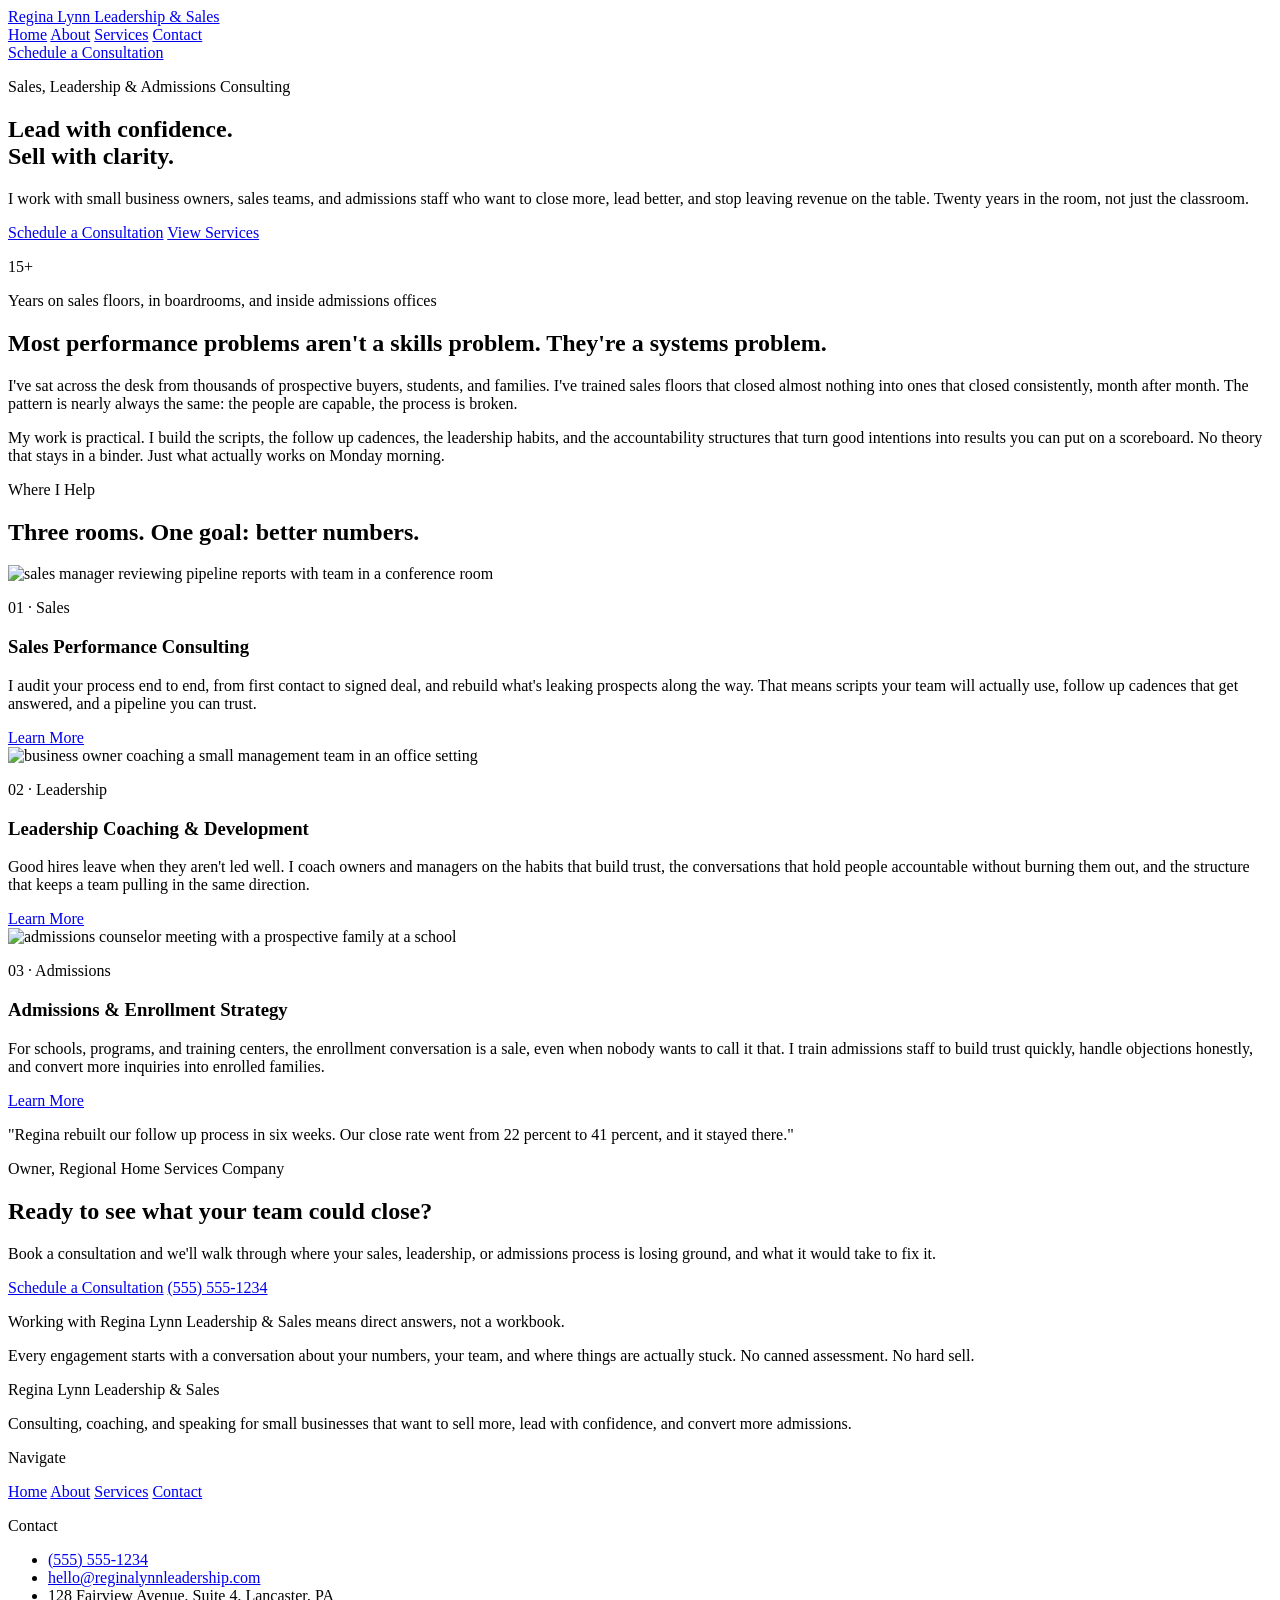
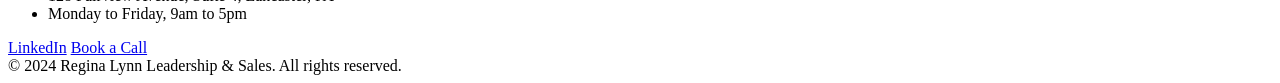
==== index.html @ 482e423d "Initial site generated by Tibly" ====
<!DOCTYPE html>
<html lang="en">
<head>
<meta charset="utf-8">
<meta name="viewport" content="width=device-width, initial-scale=1">
<title>Regina Lynn Leadership & Sales Consulting | Sales, Leadership & Admissions Coaching</title>
<meta name="description" content="Regina Lynn Leadership & Sales Consulting helps small businesses sell more, lead better, and convert more admissions through hands-on consulting, coaching, and speaking.">
<link rel="canonical" href="https://regina-lynn-consulting-6e9e.sites.tibly.ai/">
<meta property="og:type" content="website">
<meta property="og:url" content="https://regina-lynn-consulting-6e9e.sites.tibly.ai/">
<meta property="og:site_name" content="Regina Lynn Leadership &amp; Sales">
<meta property="og:title" content="Regina Lynn Leadership & Sales Consulting | Sales, Leadership & Admissions Coaching">
<meta property="og:description" content="Regina Lynn Leadership & Sales Consulting helps small businesses sell more, lead better, and convert more admissions through hands-on consulting, coaching, and speaking.">
<meta name="twitter:card" content="summary_large_image">
<link rel="icon" href="/favicon.svg" type="image/svg+xml">
<link rel="preconnect" href="https://fonts.googleapis.com">
<link rel="preconnect" href="https://fonts.gstatic.com" crossorigin>
<link href="https://fonts.googleapis.com/css2?family=Playfair+Display:ital,wght@0,400;0,600;0,700;0,900;1,400&family=Source+Sans+3:wght@400;500;600;700&display=swap" rel="stylesheet">
<link rel="stylesheet" href="/styles.css">
</head>
<body>
<!-- block:header -->
<header class="bg-white">
  <div class="mx-auto max-w-6xl px-6 py-6 flex flex-col sm:flex-row sm:items-center sm:justify-between gap-5">
    <a href="/" class="font-display text-2xl text-ink leading-none">
      <span data-tibly-field="business-name">Regina Lynn Leadership &amp; Sales</span>
    </a>
    <nav class="flex flex-wrap gap-x-6 gap-y-2 font-body text-sm uppercase tracking-wider text-ink">
      <a href="/" class="border-b border-transparent hover:border-accent-500 hover:text-brand-600 transition-colors duration-200 pb-1">Home</a>
      <a href="/about" class="border-b border-transparent hover:border-accent-500 hover:text-brand-600 transition-colors duration-200 pb-1">About</a>
      <a href="/services" class="border-b border-transparent hover:border-accent-500 hover:text-brand-600 transition-colors duration-200 pb-1">Services</a>
      <a href="/contact" class="border-b border-transparent hover:border-accent-500 hover:text-brand-600 transition-colors duration-200 pb-1">Contact</a>
    </nav>
    <a href="/contact" class="btn">Schedule a Consultation</a>
  </div>
</header>
<!-- /block:header -->
<!-- block:statement-hero -->
<section class="bg-brand-600 text-white" data-block="statement-hero">
  <div class="mx-auto max-w-6xl px-6 py-28 md:py-36">
    <p class="font-body text-sm uppercase tracking-[0.2em] text-accent-400 mb-6">Sales, Leadership & Admissions Consulting</p>
    <h1 class="font-display text-6xl sm:text-7xl md:text-8xl leading-[0.95] tracking-tight max-w-4xl">
      Lead with confidence.<br class="hidden sm:block"> Sell with clarity.
    </h1>
    <p class="font-body text-lg md:text-xl text-brand-100 max-w-2xl mt-8 leading-relaxed">
      I work with small business owners, sales teams, and admissions staff who want to close more, lead better, and stop leaving revenue on the table. Twenty years in the room, not just the classroom.
    </p>
    <div class="flex flex-wrap gap-4 mt-10">
      <a href="/contact" class="btn-secondary">Schedule a Consultation</a>
      <a href="/services" class="font-body text-sm uppercase tracking-wider border-b border-white/40 hover:border-accent-400 hover:text-accent-400 transition-colors duration-200 pb-1">View Services</a>
    </div>
  </div>
</section>
<!-- /block:statement-hero -->
<!-- block:longform-intro -->
<section class="bg-white" data-block="longform-intro">
  <div class="mx-auto max-w-6xl px-6 py-24 md:py-32 grid md:grid-cols-[minmax(0,220px)_1fr] gap-10 md:gap-16">
    <div>
      <p class="font-display text-5xl text-brand-600 leading-none">15+</p>
      <p class="font-body text-sm uppercase tracking-widest text-ink/60 mt-3">Years on sales floors, in boardrooms, and inside admissions offices</p>
    </div>
    <div class="max-w-prose">
      <h2 class="font-display text-3xl md:text-4xl text-ink leading-tight mb-6">Most performance problems aren't a skills problem. They're a systems problem.</h2>
      <p class="font-body text-ink/80 leading-relaxed mb-5">I've sat across the desk from thousands of prospective buyers, students, and families. I've trained sales floors that closed almost nothing into ones that closed consistently, month after month. The pattern is nearly always the same: the people are capable, the process is broken.</p>
      <p class="font-body text-ink/80 leading-relaxed">My work is practical. I build the scripts, the follow up cadences, the leadership habits, and the accountability structures that turn good intentions into results you can put on a scoreboard. No theory that stays in a binder. Just what actually works on Monday morning.</p>
    </div>
  </div>
</section>
<!-- /block:longform-intro -->
<!-- block:feature-rows -->
<section class="bg-surface" data-block="feature-rows">
  <div class="mx-auto max-w-6xl px-6 py-24 md:py-32">
    <div class="mb-16 max-w-2xl">
      <p class="font-body text-sm uppercase tracking-widest text-brand-600 mb-3">Where I Help</p>
      <h2 class="font-display text-4xl md:text-5xl text-ink leading-tight">Three rooms. One goal: better numbers.</h2>
    </div>

    <div class="flex flex-col gap-20">
      <div class="flex flex-col md:flex-row items-center gap-10 md:gap-16">
        <img loading="lazy" src="https://images.pexels.com/photos/36733313/pexels-photo-36733313.jpeg?auto=compress&cs=tinysrgb&h=650&w=940" alt="sales manager reviewing pipeline reports with team in a conference room" class="w-full md:w-1/2 aspect-[4/3] object-cover rounded-[var(--radius-sm)]">
        <div class="w-full md:w-1/2">
          <p class="font-body text-sm uppercase tracking-widest text-accent-600 mb-2">01 &middot; Sales</p>
          <h3 class="font-display text-2xl md:text-3xl text-ink mb-4">Sales Performance Consulting</h3>
          <p class="font-body text-ink/80 leading-relaxed mb-5">I audit your process end to end, from first contact to signed deal, and rebuild what's leaking prospects along the way. That means scripts your team will actually use, follow up cadences that get answered, and a pipeline you can trust.</p>
          <a href="/services" class="font-body text-sm uppercase tracking-wider text-brand-600 border-b border-transparent hover:border-brand-600 pb-1 transition-colors duration-200">Learn More</a>
        </div>
      </div>

      <div class="flex flex-col md:flex-row-reverse items-center gap-10 md:gap-16">
        <img loading="lazy" src="https://images.pexels.com/photos/7792770/pexels-photo-7792770.jpeg?auto=compress&cs=tinysrgb&h=650&w=940" alt="business owner coaching a small management team in an office setting" class="w-full md:w-1/2 aspect-[4/3] object-cover rounded-[var(--radius-sm)]">
        <div class="w-full md:w-1/2">
          <p class="font-body text-sm uppercase tracking-widest text-accent-600 mb-2">02 &middot; Leadership</p>
          <h3 class="font-display text-2xl md:text-3xl text-ink mb-4">Leadership Coaching & Development</h3>
          <p class="font-body text-ink/80 leading-relaxed mb-5">Good hires leave when they aren't led well. I coach owners and managers on the habits that build trust, the conversations that hold people accountable without burning them out, and the structure that keeps a team pulling in the same direction.</p>
          <a href="/services" class="font-body text-sm uppercase tracking-wider text-brand-600 border-b border-transparent hover:border-brand-600 pb-1 transition-colors duration-200">Learn More</a>
        </div>
      </div>

      <div class="flex flex-col md:flex-row items-center gap-10 md:gap-16">
        <img loading="lazy" src="https://images.pexels.com/photos/7447256/pexels-photo-7447256.jpeg?auto=compress&cs=tinysrgb&h=650&w=940" alt="admissions counselor meeting with a prospective family at a school" class="w-full md:w-1/2 aspect-[4/3] object-cover rounded-[var(--radius-sm)]">
        <div class="w-full md:w-1/2">
          <p class="font-body text-sm uppercase tracking-widest text-accent-600 mb-2">03 &middot; Admissions</p>
          <h3 class="font-display text-2xl md:text-3xl text-ink mb-4">Admissions & Enrollment Strategy</h3>
          <p class="font-body text-ink/80 leading-relaxed mb-5">For schools, programs, and training centers, the enrollment conversation is a sale, even when nobody wants to call it that. I train admissions staff to build trust quickly, handle objections honestly, and convert more inquiries into enrolled families.</p>
          <a href="/services" class="font-body text-sm uppercase tracking-wider text-brand-600 border-b border-transparent hover:border-brand-600 pb-1 transition-colors duration-200">Learn More</a>
        </div>
      </div>
    </div>
  </div>
</section>
<!-- /block:feature-rows -->
<!-- block:pull-quote -->
<section class="bg-brand-800 text-white" data-block="pull-quote">
  <div class="mx-auto max-w-4xl px-6 py-24 md:py-32 text-center">
    <p class="font-display text-3xl md:text-5xl leading-snug">
      "Regina rebuilt our follow up process in six weeks. Our close rate went from 22 percent to 41 percent, and it stayed there."
    </p>
    <p class="font-body text-sm uppercase tracking-widest text-accent-400 mt-8">Owner, Regional Home Services Company</p>
  </div>
</section>
<!-- /block:pull-quote -->
<!-- block:editorial-cta -->
<section class="bg-white" data-block="editorial-cta">
  <div class="mx-auto max-w-6xl px-6 py-24 md:py-32 grid md:grid-cols-2 gap-12 items-center">
    <div>
      <h2 class="font-display text-4xl md:text-5xl text-ink leading-tight mb-6">Ready to see what your team could close?</h2>
      <p class="font-body text-ink/80 leading-relaxed max-w-md mb-8">Book a consultation and we'll walk through where your sales, leadership, or admissions process is losing ground, and what it would take to fix it.</p>
      <div class="flex flex-wrap gap-4">
        <a href="/contact" class="btn">Schedule a Consultation</a>
        <a href="tel:+15555551234" data-tibly-field="phone" class="inline-flex items-center justify-center px-6 py-3 border border-brand-600 text-brand-600 font-body text-sm uppercase tracking-wider rounded-[var(--radius-sm)] hover:bg-brand-600 hover:text-white focus:outline-none focus:ring-2 focus:ring-accent-500 transition-colors duration-200">(555) 555-1234</a>
      </div>
    </div>
    <div class="bg-brand-600 text-white p-10 md:p-14 rounded-[var(--radius-sm)]">
      <p class="font-display text-2xl leading-snug mb-4">Working with <span data-tibly-field="business-name">Regina Lynn Leadership & Sales</span> means direct answers, not a workbook.</p>
      <p class="font-body text-brand-100 leading-relaxed">Every engagement starts with a conversation about your numbers, your team, and where things are actually stuck. No canned assessment. No hard sell.</p>
    </div>
  </div>
</section>
<!-- /block:editorial-cta -->
<!-- block:footer -->
<footer class="bg-brand-900 text-white">
  <div class="mx-auto max-w-6xl px-6 py-16 grid gap-12 sm:grid-cols-2 lg:grid-cols-4">
    <div>
      <p class="font-display text-2xl mb-3"><span data-tibly-field="business-name">Regina Lynn Leadership &amp; Sales</span></p>
      <p class="font-body text-sm text-brand-200 leading-relaxed max-w-xs">Consulting, coaching, and speaking for small businesses that want to sell more, lead with confidence, and convert more admissions.</p>
    </div>
    <div>
      <p class="font-display text-lg mb-3 text-accent-400">Navigate</p>
      <nav class="flex flex-col gap-2 font-body text-sm">
        <a href="/" class="hover:text-accent-400 transition-colors duration-200">Home</a>
        <a href="/about" class="hover:text-accent-400 transition-colors duration-200">About</a>
        <a href="/services" class="hover:text-accent-400 transition-colors duration-200">Services</a>
        <a href="/contact" class="hover:text-accent-400 transition-colors duration-200">Contact</a>
      </nav>
    </div>
    <div>
      <p class="font-display text-lg mb-3 text-accent-400">Contact</p>
      <ul class="flex flex-col gap-2 font-body text-sm text-brand-100">
        <li><a href="tel:+15555551234" data-tibly-field="phone" class="hover:text-accent-400 transition-colors duration-200">(555) 555-1234</a></li>
        <li><a href="mailto:hello@reginalynnleadership.com" data-tibly-field="email" class="hover:text-accent-400 transition-colors duration-200">hello@reginalynnleadership.com</a></li>
        <li><span data-tibly-field="address">128 Fairview Avenue, Suite 4, Lancaster, PA</span></li>
        <li><span data-tibly-field="hours">Monday to Friday, 9am to 5pm</span></li>
      </ul>
    </div>
    <div data-tibly-field="links" class="flex flex-col gap-2 font-body text-sm">
      <a href="https://linkedin.com" class="hover:text-accent-400 transition-colors duration-200">LinkedIn</a>
      <a href="/contact" class="hover:text-accent-400 transition-colors duration-200">Book a Call</a>
    </div>
  </div>
  <div class="border-t border-brand-700 py-6 text-center font-body text-xs text-brand-300">
    © 2024 <span data-tibly-field="business-name">Regina Lynn Leadership &amp; Sales</span>. All rights reserved.
  </div>
</footer>
<!-- /block:footer -->
  <script async src="https://api.tibly.ai/widget/v1.js"></script>
</body>
</html>
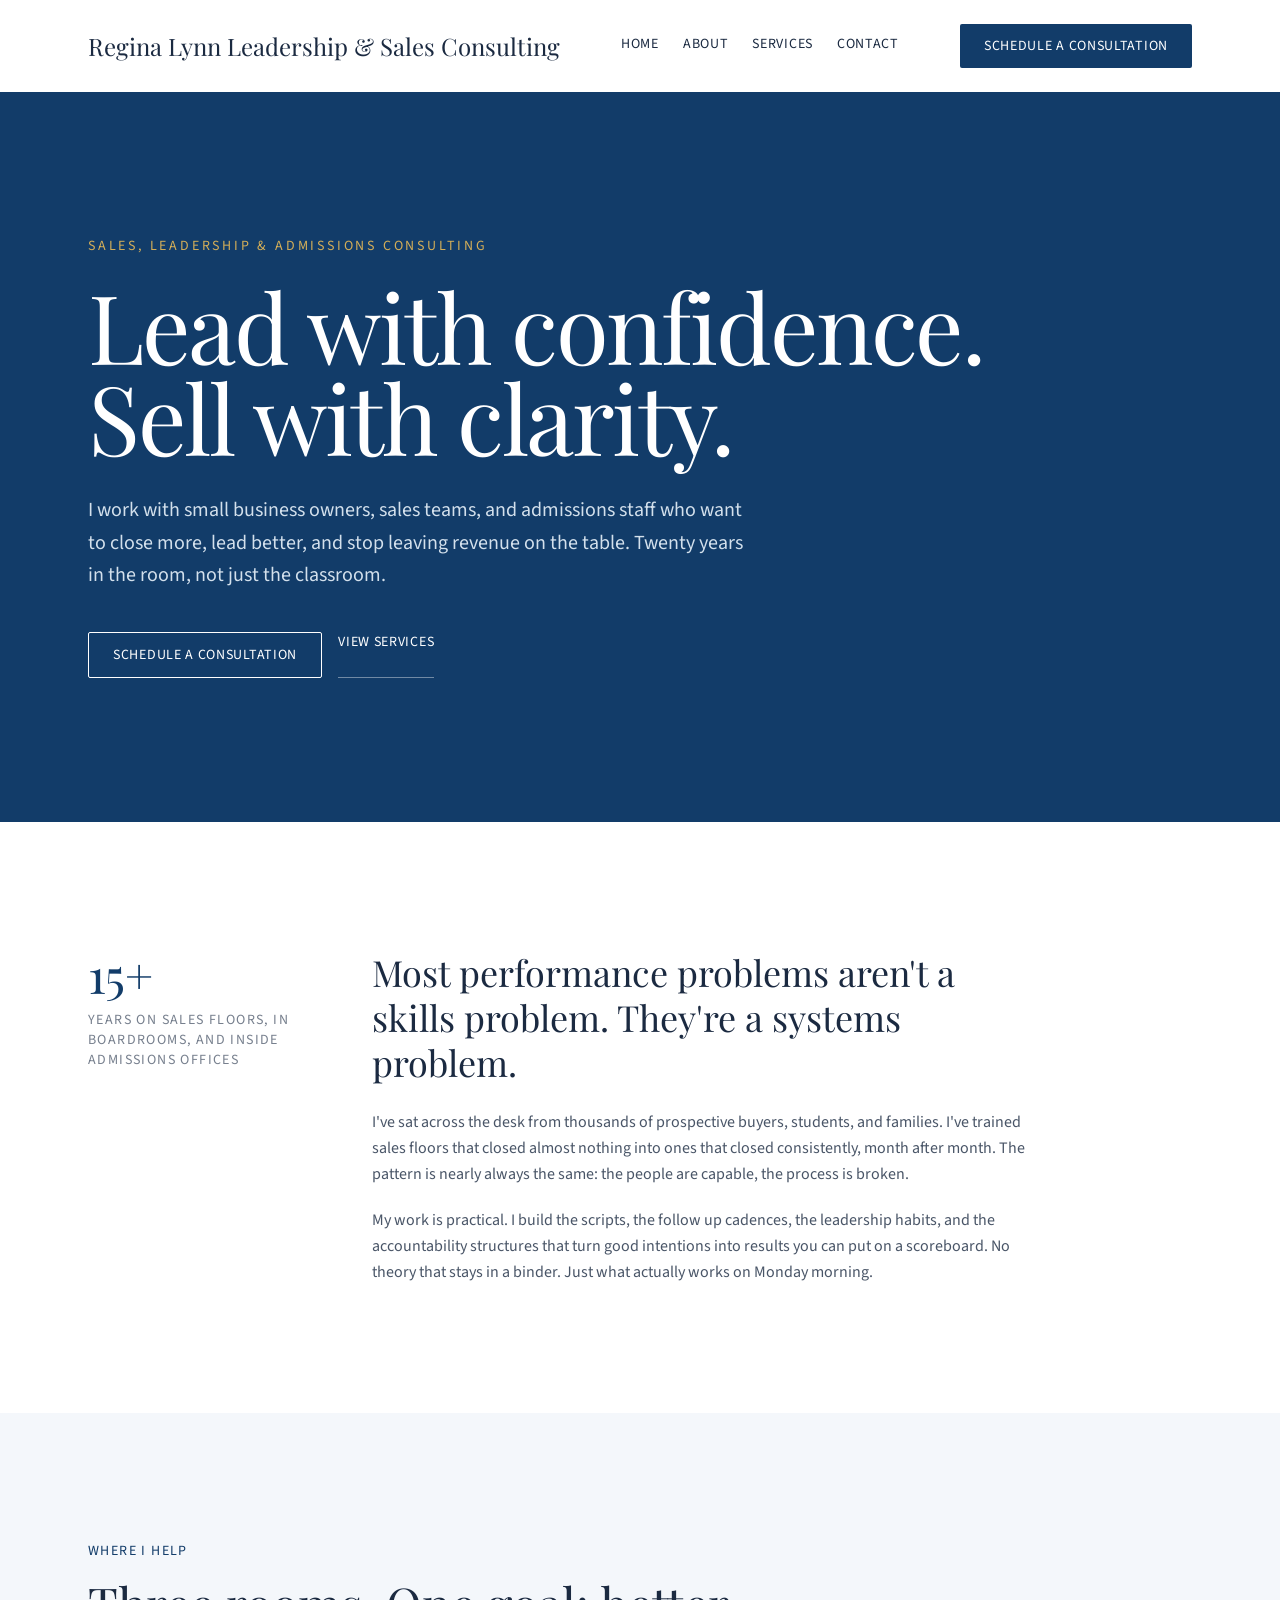
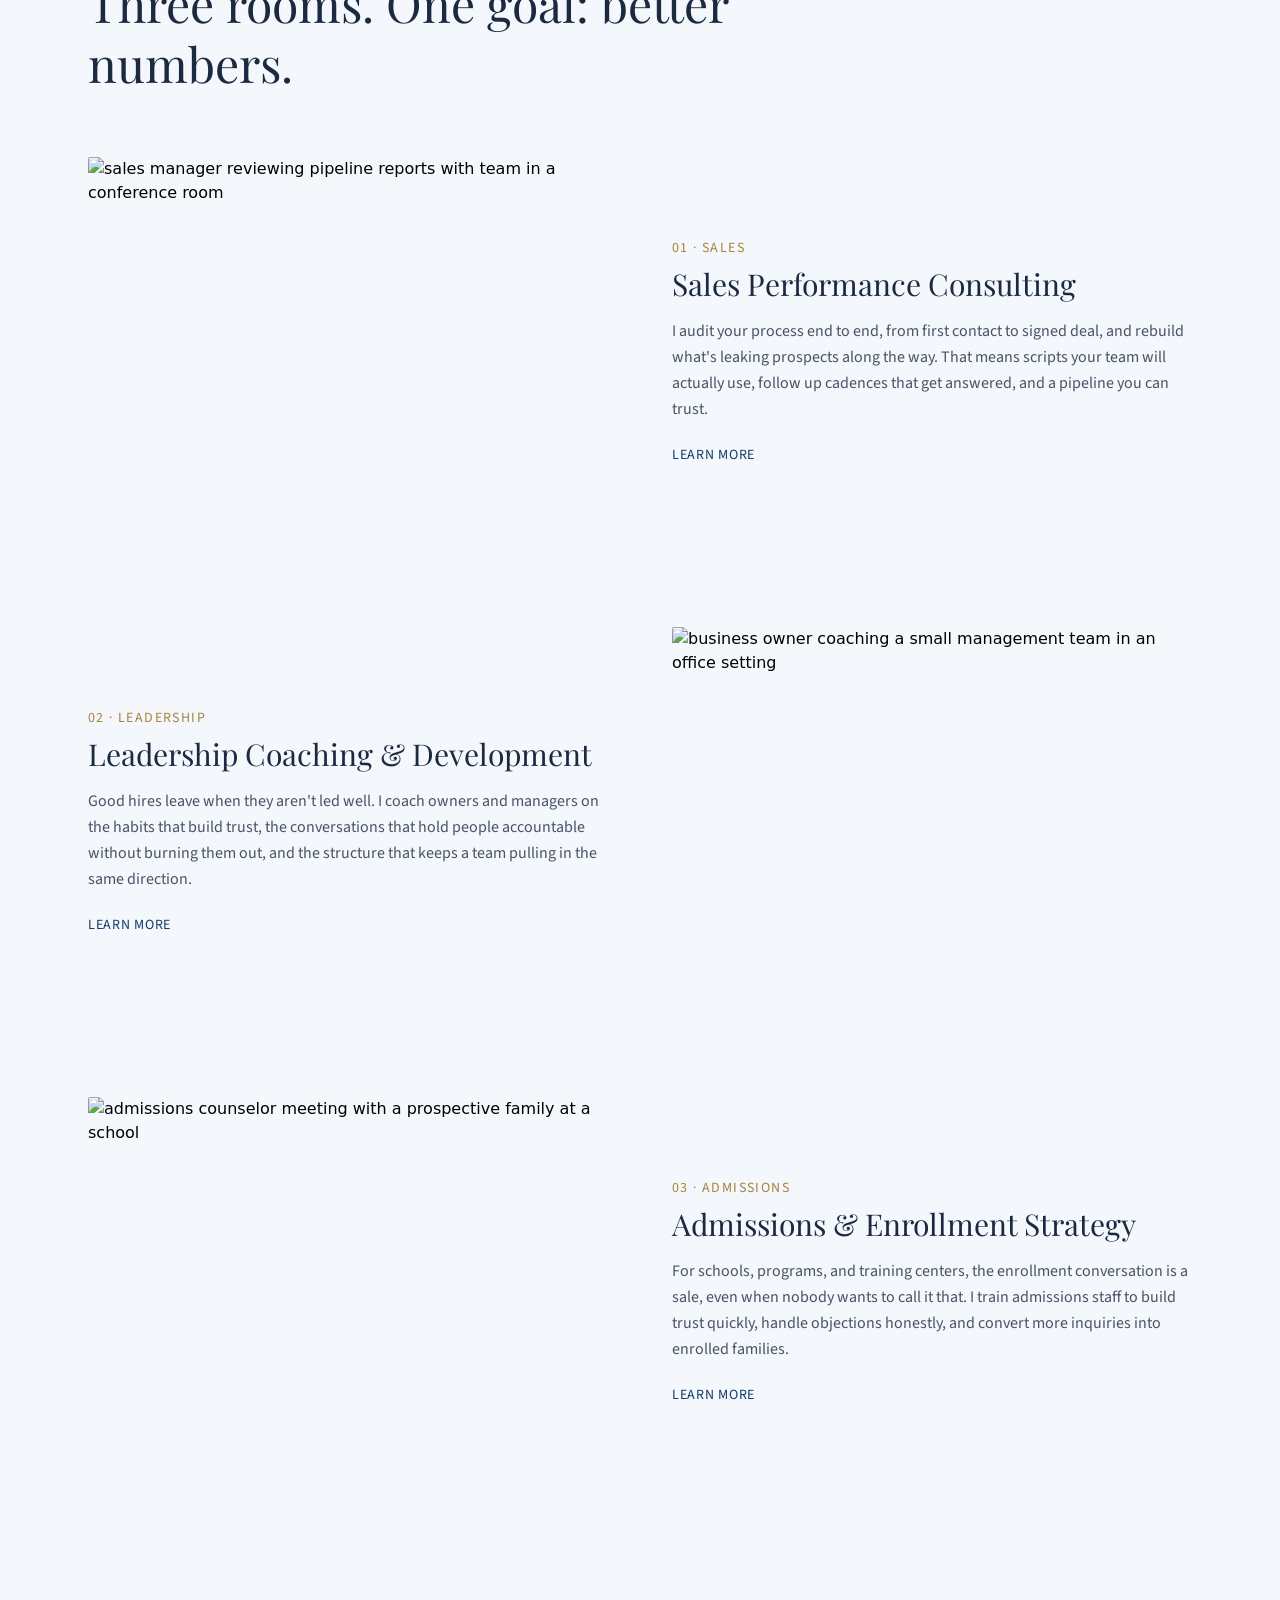
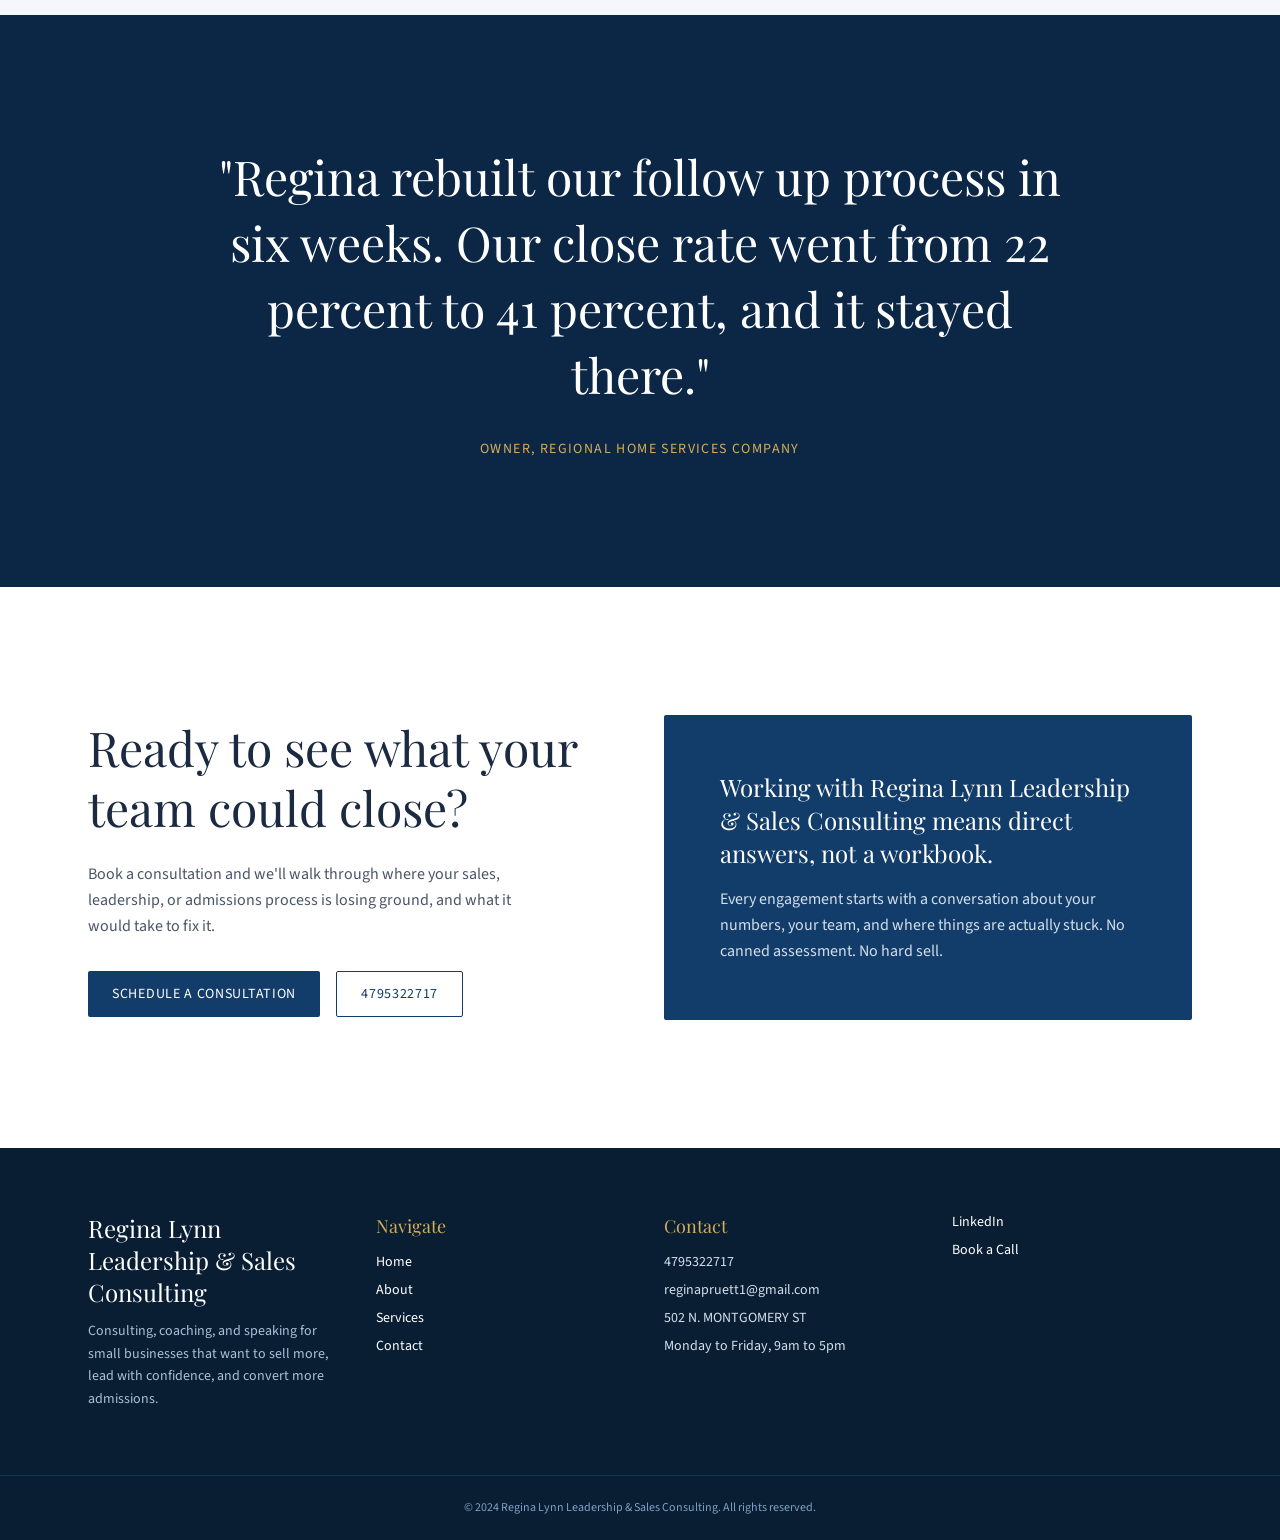
==== commit 4b3c0709: "Update contact details via Tibly" ====
--- a/index.html
+++ b/index.html
@@ -1,29 +1,27 @@
-<!DOCTYPE html>
-<html lang="en">
-<head>
-<meta charset="utf-8">
-<meta name="viewport" content="width=device-width, initial-scale=1">
-<title>Regina Lynn Leadership & Sales Consulting | Sales, Leadership & Admissions Coaching</title>
-<meta name="description" content="Regina Lynn Leadership & Sales Consulting helps small businesses sell more, lead better, and convert more admissions through hands-on consulting, coaching, and speaking.">
-<link rel="canonical" href="https://regina-lynn-consulting-6e9e.sites.tibly.ai/">
-<meta property="og:type" content="website">
-<meta property="og:url" content="https://regina-lynn-consulting-6e9e.sites.tibly.ai/">
-<meta property="og:site_name" content="Regina Lynn Leadership &amp; Sales">
-<meta property="og:title" content="Regina Lynn Leadership & Sales Consulting | Sales, Leadership & Admissions Coaching">
-<meta property="og:description" content="Regina Lynn Leadership & Sales Consulting helps small businesses sell more, lead better, and convert more admissions through hands-on consulting, coaching, and speaking.">
-<meta name="twitter:card" content="summary_large_image">
-<link rel="icon" href="/favicon.svg" type="image/svg+xml">
-<link rel="preconnect" href="https://fonts.googleapis.com">
-<link rel="preconnect" href="https://fonts.gstatic.com" crossorigin>
-<link href="https://fonts.googleapis.com/css2?family=Playfair+Display:ital,wght@0,400;0,600;0,700;0,900;1,400&family=Source+Sans+3:wght@400;500;600;700&display=swap" rel="stylesheet">
-<link rel="stylesheet" href="/styles.css">
+<!DOCTYPE html><html lang="en"><head>
+<meta charset="utf-8"/>
+<meta name="viewport" content="width=device-width, initial-scale=1"/>
+<title>Regina Lynn Leadership &amp; Sales Consulting | Sales, Leadership &amp; Admissions Coaching</title>
+<meta name="description" content="Regina Lynn Leadership &amp; Sales Consulting helps small businesses sell more, lead better, and convert more admissions through hands-on consulting, coaching, and speaking."/>
+<link rel="canonical" href="https://regina-lynn-consulting-6e9e.sites.tibly.ai/"/>
+<meta property="og:type" content="website"/>
+<meta property="og:url" content="https://regina-lynn-consulting-6e9e.sites.tibly.ai/"/>
+<meta property="og:site_name" content="Regina Lynn Leadership &amp; Sales Consulting"/>
+<meta property="og:title" content="Regina Lynn Leadership &amp; Sales Consulting | Sales, Leadership &amp; Admissions Coaching"/>
+<meta property="og:description" content="Regina Lynn Leadership &amp; Sales Consulting helps small businesses sell more, lead better, and convert more admissions through hands-on consulting, coaching, and speaking."/>
+<meta name="twitter:card" content="summary_large_image"/>
+<link rel="icon" href="/favicon.svg" type="image/svg+xml"/>
+<link rel="preconnect" href="https://fonts.googleapis.com"/>
+<link rel="preconnect" href="https://fonts.gstatic.com" crossorigin=""/>
+<link href="https://fonts.googleapis.com/css2?family=Playfair+Display:ital,wght@0,400;0,600;0,700;0,900;1,400&amp;family=Source+Sans+3:wght@400;500;600;700&amp;display=swap" rel="stylesheet"/>
+<link rel="stylesheet" href="/styles.css"/>
 </head>
 <body>
 <!-- block:header -->
 <header class="bg-white">
   <div class="mx-auto max-w-6xl px-6 py-6 flex flex-col sm:flex-row sm:items-center sm:justify-between gap-5">
     <a href="/" class="font-display text-2xl text-ink leading-none">
-      <span data-tibly-field="business-name">Regina Lynn Leadership &amp; Sales</span>
+      <span data-tibly-field="business-name">Regina Lynn Leadership &amp; Sales Consulting</span>
     </a>
     <nav class="flex flex-wrap gap-x-6 gap-y-2 font-body text-sm uppercase tracking-wider text-ink">
       <a href="/" class="border-b border-transparent hover:border-accent-500 hover:text-brand-600 transition-colors duration-200 pb-1">Home</a>
@@ -38,9 +36,9 @@
 <!-- block:statement-hero -->
 <section class="bg-brand-600 text-white" data-block="statement-hero">
   <div class="mx-auto max-w-6xl px-6 py-28 md:py-36">
-    <p class="font-body text-sm uppercase tracking-[0.2em] text-accent-400 mb-6">Sales, Leadership & Admissions Consulting</p>
+    <p class="font-body text-sm uppercase tracking-[0.2em] text-accent-400 mb-6">Sales, Leadership &amp; Admissions Consulting</p>
     <h1 class="font-display text-6xl sm:text-7xl md:text-8xl leading-[0.95] tracking-tight max-w-4xl">
-      Lead with confidence.<br class="hidden sm:block"> Sell with clarity.
+      Lead with confidence.<br class="hidden sm:block"/> Sell with clarity.
     </h1>
     <p class="font-body text-lg md:text-xl text-brand-100 max-w-2xl mt-8 leading-relaxed">
       I work with small business owners, sales teams, and admissions staff who want to close more, lead better, and stop leaving revenue on the table. Twenty years in the room, not just the classroom.
@@ -60,8 +58,8 @@
       <p class="font-body text-sm uppercase tracking-widest text-ink/60 mt-3">Years on sales floors, in boardrooms, and inside admissions offices</p>
     </div>
     <div class="max-w-prose">
-      <h2 class="font-display text-3xl md:text-4xl text-ink leading-tight mb-6">Most performance problems aren't a skills problem. They're a systems problem.</h2>
-      <p class="font-body text-ink/80 leading-relaxed mb-5">I've sat across the desk from thousands of prospective buyers, students, and families. I've trained sales floors that closed almost nothing into ones that closed consistently, month after month. The pattern is nearly always the same: the people are capable, the process is broken.</p>
+      <h2 class="font-display text-3xl md:text-4xl text-ink leading-tight mb-6">Most performance problems aren&#39;t a skills problem. They&#39;re a systems problem.</h2>
+      <p class="font-body text-ink/80 leading-relaxed mb-5">I&#39;ve sat across the desk from thousands of prospective buyers, students, and families. I&#39;ve trained sales floors that closed almost nothing into ones that closed consistently, month after month. The pattern is nearly always the same: the people are capable, the process is broken.</p>
       <p class="font-body text-ink/80 leading-relaxed">My work is practical. I build the scripts, the follow up cadences, the leadership habits, and the accountability structures that turn good intentions into results you can put on a scoreboard. No theory that stays in a binder. Just what actually works on Monday morning.</p>
     </div>
   </div>
@@ -77,30 +75,30 @@
 
     <div class="flex flex-col gap-20">
       <div class="flex flex-col md:flex-row items-center gap-10 md:gap-16">
-        <img loading="lazy" src="https://images.pexels.com/photos/36733313/pexels-photo-36733313.jpeg?auto=compress&cs=tinysrgb&h=650&w=940" alt="sales manager reviewing pipeline reports with team in a conference room" class="w-full md:w-1/2 aspect-[4/3] object-cover rounded-[var(--radius-sm)]">
+        <img loading="lazy" src="https://images.pexels.com/photos/36733313/pexels-photo-36733313.jpeg?auto=compress&amp;cs=tinysrgb&amp;h=650&amp;w=940" alt="sales manager reviewing pipeline reports with team in a conference room" class="w-full md:w-1/2 aspect-[4/3] object-cover rounded-[var(--radius-sm)]"/>
         <div class="w-full md:w-1/2">
-          <p class="font-body text-sm uppercase tracking-widest text-accent-600 mb-2">01 &middot; Sales</p>
+          <p class="font-body text-sm uppercase tracking-widest text-accent-600 mb-2">01 · Sales</p>
           <h3 class="font-display text-2xl md:text-3xl text-ink mb-4">Sales Performance Consulting</h3>
-          <p class="font-body text-ink/80 leading-relaxed mb-5">I audit your process end to end, from first contact to signed deal, and rebuild what's leaking prospects along the way. That means scripts your team will actually use, follow up cadences that get answered, and a pipeline you can trust.</p>
+          <p class="font-body text-ink/80 leading-relaxed mb-5">I audit your process end to end, from first contact to signed deal, and rebuild what&#39;s leaking prospects along the way. That means scripts your team will actually use, follow up cadences that get answered, and a pipeline you can trust.</p>
           <a href="/services" class="font-body text-sm uppercase tracking-wider text-brand-600 border-b border-transparent hover:border-brand-600 pb-1 transition-colors duration-200">Learn More</a>
         </div>
       </div>
 
       <div class="flex flex-col md:flex-row-reverse items-center gap-10 md:gap-16">
-        <img loading="lazy" src="https://images.pexels.com/photos/7792770/pexels-photo-7792770.jpeg?auto=compress&cs=tinysrgb&h=650&w=940" alt="business owner coaching a small management team in an office setting" class="w-full md:w-1/2 aspect-[4/3] object-cover rounded-[var(--radius-sm)]">
+        <img loading="lazy" src="https://images.pexels.com/photos/7792770/pexels-photo-7792770.jpeg?auto=compress&amp;cs=tinysrgb&amp;h=650&amp;w=940" alt="business owner coaching a small management team in an office setting" class="w-full md:w-1/2 aspect-[4/3] object-cover rounded-[var(--radius-sm)]"/>
         <div class="w-full md:w-1/2">
-          <p class="font-body text-sm uppercase tracking-widest text-accent-600 mb-2">02 &middot; Leadership</p>
-          <h3 class="font-display text-2xl md:text-3xl text-ink mb-4">Leadership Coaching & Development</h3>
-          <p class="font-body text-ink/80 leading-relaxed mb-5">Good hires leave when they aren't led well. I coach owners and managers on the habits that build trust, the conversations that hold people accountable without burning them out, and the structure that keeps a team pulling in the same direction.</p>
+          <p class="font-body text-sm uppercase tracking-widest text-accent-600 mb-2">02 · Leadership</p>
+          <h3 class="font-display text-2xl md:text-3xl text-ink mb-4">Leadership Coaching &amp; Development</h3>
+          <p class="font-body text-ink/80 leading-relaxed mb-5">Good hires leave when they aren&#39;t led well. I coach owners and managers on the habits that build trust, the conversations that hold people accountable without burning them out, and the structure that keeps a team pulling in the same direction.</p>
           <a href="/services" class="font-body text-sm uppercase tracking-wider text-brand-600 border-b border-transparent hover:border-brand-600 pb-1 transition-colors duration-200">Learn More</a>
         </div>
       </div>
 
       <div class="flex flex-col md:flex-row items-center gap-10 md:gap-16">
-        <img loading="lazy" src="https://images.pexels.com/photos/7447256/pexels-photo-7447256.jpeg?auto=compress&cs=tinysrgb&h=650&w=940" alt="admissions counselor meeting with a prospective family at a school" class="w-full md:w-1/2 aspect-[4/3] object-cover rounded-[var(--radius-sm)]">
+        <img loading="lazy" src="https://images.pexels.com/photos/7447256/pexels-photo-7447256.jpeg?auto=compress&amp;cs=tinysrgb&amp;h=650&amp;w=940" alt="admissions counselor meeting with a prospective family at a school" class="w-full md:w-1/2 aspect-[4/3] object-cover rounded-[var(--radius-sm)]"/>
         <div class="w-full md:w-1/2">
-          <p class="font-body text-sm uppercase tracking-widest text-accent-600 mb-2">03 &middot; Admissions</p>
-          <h3 class="font-display text-2xl md:text-3xl text-ink mb-4">Admissions & Enrollment Strategy</h3>
+          <p class="font-body text-sm uppercase tracking-widest text-accent-600 mb-2">03 · Admissions</p>
+          <h3 class="font-display text-2xl md:text-3xl text-ink mb-4">Admissions &amp; Enrollment Strategy</h3>
           <p class="font-body text-ink/80 leading-relaxed mb-5">For schools, programs, and training centers, the enrollment conversation is a sale, even when nobody wants to call it that. I train admissions staff to build trust quickly, handle objections honestly, and convert more inquiries into enrolled families.</p>
           <a href="/services" class="font-body text-sm uppercase tracking-wider text-brand-600 border-b border-transparent hover:border-brand-600 pb-1 transition-colors duration-200">Learn More</a>
         </div>
@@ -113,7 +111,7 @@
 <section class="bg-brand-800 text-white" data-block="pull-quote">
   <div class="mx-auto max-w-4xl px-6 py-24 md:py-32 text-center">
     <p class="font-display text-3xl md:text-5xl leading-snug">
-      "Regina rebuilt our follow up process in six weeks. Our close rate went from 22 percent to 41 percent, and it stayed there."
+      &#34;Regina rebuilt our follow up process in six weeks. Our close rate went from 22 percent to 41 percent, and it stayed there.&#34;
     </p>
     <p class="font-body text-sm uppercase tracking-widest text-accent-400 mt-8">Owner, Regional Home Services Company</p>
   </div>
@@ -124,14 +122,14 @@
   <div class="mx-auto max-w-6xl px-6 py-24 md:py-32 grid md:grid-cols-2 gap-12 items-center">
     <div>
       <h2 class="font-display text-4xl md:text-5xl text-ink leading-tight mb-6">Ready to see what your team could close?</h2>
-      <p class="font-body text-ink/80 leading-relaxed max-w-md mb-8">Book a consultation and we'll walk through where your sales, leadership, or admissions process is losing ground, and what it would take to fix it.</p>
+      <p class="font-body text-ink/80 leading-relaxed max-w-md mb-8">Book a consultation and we&#39;ll walk through where your sales, leadership, or admissions process is losing ground, and what it would take to fix it.</p>
       <div class="flex flex-wrap gap-4">
         <a href="/contact" class="btn">Schedule a Consultation</a>
-        <a href="tel:+15555551234" data-tibly-field="phone" class="inline-flex items-center justify-center px-6 py-3 border border-brand-600 text-brand-600 font-body text-sm uppercase tracking-wider rounded-[var(--radius-sm)] hover:bg-brand-600 hover:text-white focus:outline-none focus:ring-2 focus:ring-accent-500 transition-colors duration-200">(555) 555-1234</a>
+        <a href="tel:4795322717" data-tibly-field="phone" class="inline-flex items-center justify-center px-6 py-3 border border-brand-600 text-brand-600 font-body text-sm uppercase tracking-wider rounded-[var(--radius-sm)] hover:bg-brand-600 hover:text-white focus:outline-none focus:ring-2 focus:ring-accent-500 transition-colors duration-200">4795322717</a>
       </div>
     </div>
     <div class="bg-brand-600 text-white p-10 md:p-14 rounded-[var(--radius-sm)]">
-      <p class="font-display text-2xl leading-snug mb-4">Working with <span data-tibly-field="business-name">Regina Lynn Leadership & Sales</span> means direct answers, not a workbook.</p>
+      <p class="font-display text-2xl leading-snug mb-4">Working with <span data-tibly-field="business-name">Regina Lynn Leadership &amp; Sales Consulting</span> means direct answers, not a workbook.</p>
       <p class="font-body text-brand-100 leading-relaxed">Every engagement starts with a conversation about your numbers, your team, and where things are actually stuck. No canned assessment. No hard sell.</p>
     </div>
   </div>
@@ -141,7 +139,7 @@
 <footer class="bg-brand-900 text-white">
   <div class="mx-auto max-w-6xl px-6 py-16 grid gap-12 sm:grid-cols-2 lg:grid-cols-4">
     <div>
-      <p class="font-display text-2xl mb-3"><span data-tibly-field="business-name">Regina Lynn Leadership &amp; Sales</span></p>
+      <p class="font-display text-2xl mb-3"><span data-tibly-field="business-name">Regina Lynn Leadership &amp; Sales Consulting</span></p>
       <p class="font-body text-sm text-brand-200 leading-relaxed max-w-xs">Consulting, coaching, and speaking for small businesses that want to sell more, lead with confidence, and convert more admissions.</p>
     </div>
     <div>
@@ -156,9 +154,9 @@
     <div>
       <p class="font-display text-lg mb-3 text-accent-400">Contact</p>
       <ul class="flex flex-col gap-2 font-body text-sm text-brand-100">
-        <li><a href="tel:+15555551234" data-tibly-field="phone" class="hover:text-accent-400 transition-colors duration-200">(555) 555-1234</a></li>
-        <li><a href="mailto:hello@reginalynnleadership.com" data-tibly-field="email" class="hover:text-accent-400 transition-colors duration-200">hello@reginalynnleadership.com</a></li>
-        <li><span data-tibly-field="address">128 Fairview Avenue, Suite 4, Lancaster, PA</span></li>
+        <li><a href="tel:4795322717" data-tibly-field="phone" class="hover:text-accent-400 transition-colors duration-200">4795322717</a></li>
+        <li><a href="mailto:reginapruett1@gmail.com" data-tibly-field="email" class="hover:text-accent-400 transition-colors duration-200">reginapruett1@gmail.com</a></li>
+        <li><span data-tibly-field="address">502 N. MONTGOMERY ST</span></li>
         <li><span data-tibly-field="hours">Monday to Friday, 9am to 5pm</span></li>
       </ul>
     </div>
@@ -168,10 +166,11 @@
     </div>
   </div>
   <div class="border-t border-brand-700 py-6 text-center font-body text-xs text-brand-300">
-    © 2024 <span data-tibly-field="business-name">Regina Lynn Leadership &amp; Sales</span>. All rights reserved.
+    © 2024 <span data-tibly-field="business-name">Regina Lynn Leadership &amp; Sales Consulting</span>. All rights reserved.
   </div>
 </footer>
 <!-- /block:footer -->
-  <script async src="https://api.tibly.ai/widget/v1.js"></script>
-</body>
-</html>
+  <script async="" src="https://api.tibly.ai/widget/v1.js"></script>
+
+
+</body></html>
--- a/styles.css
+++ b/styles.css
@@ -0,0 +1,2 @@
+/*! tailwindcss v4.3.2 | MIT License | https://tailwindcss.com */
+@layer properties{@supports (((-webkit-hyphens:none)) and (not (margin-trim:inline))) or ((-moz-orient:inline) and (not (color:rgb(from red r g b)))){*,:before,:after,::backdrop{--tw-space-y-reverse:0;--tw-border-style:solid;--tw-leading:initial;--tw-tracking:initial;--tw-duration:initial;--tw-scale-x:1;--tw-scale-y:1;--tw-scale-z:1;--tw-shadow:0 0 #0000;--tw-shadow-color:initial;--tw-shadow-alpha:100%;--tw-inset-shadow:0 0 #0000;--tw-inset-shadow-color:initial;--tw-inset-shadow-alpha:100%;--tw-ring-color:initial;--tw-ring-shadow:0 0 #0000;--tw-inset-ring-color:initial;--tw-inset-ring-shadow:0 0 #0000;--tw-ring-inset:initial;--tw-ring-offset-width:0px;--tw-ring-offset-color:#fff;--tw-ring-offset-shadow:0 0 #0000}}}@layer theme{:root,:host{--font-sans:ui-sans-serif, system-ui, sans-serif, "Apple Color Emoji", "Segoe UI Emoji", "Segoe UI Symbol", "Noto Color Emoji";--font-mono:ui-monospace, SFMono-Regular, Menlo, Monaco, Consolas, "Liberation Mono", "Courier New", monospace;--color-white:#fff;--spacing:.25rem;--container-xs:20rem;--container-md:28rem;--container-lg:32rem;--container-xl:36rem;--container-2xl:42rem;--container-3xl:48rem;--container-4xl:56rem;--container-6xl:72rem;--text-xs:.75rem;--text-xs--line-height:calc(1 / .75);--text-sm:.875rem;--text-sm--line-height:calc(1.25 / .875);--text-base:1rem;--text-base--line-height:calc(1.5 / 1);--text-lg:1.125rem;--text-lg--line-height:calc(1.75 / 1.125);--text-xl:1.25rem;--text-xl--line-height:calc(1.75 / 1.25);--text-2xl:1.5rem;--text-2xl--line-height:calc(2 / 1.5);--text-3xl:1.875rem;--text-3xl--line-height:calc(2.25 / 1.875);--text-4xl:2.25rem;--text-4xl--line-height:calc(2.5 / 2.25);--text-5xl:3rem;--text-5xl--line-height:1;--text-6xl:3.75rem;--text-6xl--line-height:1;--text-7xl:4.5rem;--text-7xl--line-height:1;--text-8xl:6rem;--text-8xl--line-height:1;--tracking-tight:-.025em;--tracking-wider:.05em;--tracking-widest:.1em;--leading-tight:1.25;--leading-snug:1.375;--leading-relaxed:1.625;--radius-sm:2px;--default-transition-duration:.15s;--default-transition-timing-function:cubic-bezier(.4, 0, .2, 1);--default-font-family:var(--font-sans);--default-mono-font-family:var(--font-mono);--color-brand-100:#d3e0ec;--color-brand-200:#a8c2d9;--color-brand-300:#7da3c6;--color-brand-500:#2e5f8a;--color-brand-600:#123c69;--color-brand-700:#0f3257;--color-brand-800:#0c2745;--color-brand-900:#091d33;--color-accent-400:#d4ae58;--color-accent-500:#c9a24b;--color-accent-600:#a9843a;--color-surface:#f4f7fb;--color-ink:#1b2a41;--font-display:"Playfair Display", Georgia, serif;--font-body:"Source Sans 3", "Source Sans Pro", Arial, sans-serif}}@layer base{*,:after,:before,::backdrop{box-sizing:border-box;border:0 solid;margin:0;padding:0}::file-selector-button{box-sizing:border-box;border:0 solid;margin:0;padding:0}html,:host{-webkit-text-size-adjust:100%;tab-size:4;line-height:1.5;font-family:var(--default-font-family,ui-sans-serif, system-ui, sans-serif, "Apple Color Emoji", "Segoe UI Emoji", "Segoe UI Symbol", "Noto Color Emoji");font-feature-settings:var(--default-font-feature-settings,normal);font-variation-settings:var(--default-font-variation-settings,normal);-webkit-tap-highlight-color:transparent}hr{height:0;color:inherit;border-top-width:1px}abbr:where([title]){-webkit-text-decoration:underline dotted;text-decoration:underline dotted}h1,h2,h3,h4,h5,h6{font-size:inherit;font-weight:inherit}a{color:inherit;-webkit-text-decoration:inherit;-webkit-text-decoration:inherit;-webkit-text-decoration:inherit;text-decoration:inherit}b,strong{font-weight:bolder}code,kbd,samp,pre{font-family:var(--default-mono-font-family,ui-monospace, SFMono-Regular, Menlo, Monaco, Consolas, "Liberation Mono", "Courier New", monospace);font-feature-settings:var(--default-mono-font-feature-settings,normal);font-variation-settings:var(--default-mono-font-variation-settings,normal);font-size:1em}small{font-size:80%}sub,sup{vertical-align:baseline;font-size:75%;line-height:0;position:relative}sub{bottom:-.25em}sup{top:-.5em}table{text-indent:0;border-color:inherit;border-collapse:collapse}:-moz-focusring{outline:auto}progress{vertical-align:baseline}summary{display:list-item}ol,ul,menu{list-style:none}img,svg,video,canvas,audio,iframe,embed,object{vertical-align:middle;display:block}img,video{max-width:100%;height:auto}button,input,select,optgroup,textarea{font:inherit;font-feature-settings:inherit;font-variation-settings:inherit;letter-spacing:inherit;color:inherit;opacity:1;background-color:#0000;border-radius:0}::file-selector-button{font:inherit;font-feature-settings:inherit;font-variation-settings:inherit;letter-spacing:inherit;color:inherit;opacity:1;background-color:#0000;border-radius:0}:where(select:is([multiple],[size])) optgroup{font-weight:bolder}:where(select:is([multiple],[size])) optgroup option{padding-inline-start:20px}::file-selector-button{margin-inline-end:4px}::placeholder{opacity:1}@supports (not ((-webkit-appearance:-apple-pay-button))) or (contain-intrinsic-size:1px){::placeholder{color:currentColor}@supports (color:color-mix(in lab, red, red)){::placeholder{color:color-mix(in oklab, currentcolor 50%, transparent)}}}textarea{resize:vertical}::-webkit-search-decoration{-webkit-appearance:none}::-webkit-date-and-time-value{min-height:1lh;text-align:inherit}::-webkit-datetime-edit{display:inline-flex}::-webkit-datetime-edit-fields-wrapper{padding:0}::-webkit-datetime-edit{padding-block:0}::-webkit-datetime-edit-year-field{padding-block:0}::-webkit-datetime-edit-month-field{padding-block:0}::-webkit-datetime-edit-day-field{padding-block:0}::-webkit-datetime-edit-hour-field{padding-block:0}::-webkit-datetime-edit-minute-field{padding-block:0}::-webkit-datetime-edit-second-field{padding-block:0}::-webkit-datetime-edit-millisecond-field{padding-block:0}::-webkit-datetime-edit-meridiem-field{padding-block:0}::-webkit-calendar-picker-indicator{line-height:1}:-moz-ui-invalid{box-shadow:none}button,input:where([type=button],[type=reset],[type=submit]){appearance:button}::file-selector-button{appearance:button}::-webkit-inner-spin-button{height:auto}::-webkit-outer-spin-button{height:auto}[hidden]:where(:not([hidden=until-found])){display:none!important}}@layer components{.btn{border-radius:var(--radius-sm);background-color:var(--color-brand-600);padding-inline:calc(var(--spacing) * 6);padding-block:calc(var(--spacing) * 3);font-family:var(--font-body);font-size:var(--text-sm);line-height:var(--tw-leading,var(--text-sm--line-height));--tw-tracking:var(--tracking-wider);letter-spacing:var(--tracking-wider);color:var(--color-white);text-transform:uppercase;transition-property:color,background-color,border-color,outline-color,text-decoration-color,fill,stroke,--tw-gradient-from,--tw-gradient-via,--tw-gradient-to;transition-timing-function:var(--tw-ease,var(--default-transition-timing-function));transition-duration:var(--tw-duration,var(--default-transition-duration));--tw-duration:.2s;justify-content:center;align-items:center;transition-duration:.2s;display:inline-flex}@media (hover:hover){.btn:hover{background-color:var(--color-brand-700)}}.btn:focus{--tw-ring-shadow:var(--tw-ring-inset,) 0 0 0 calc(2px + var(--tw-ring-offset-width)) var(--tw-ring-color,currentcolor);box-shadow:var(--tw-inset-shadow), var(--tw-inset-ring-shadow), var(--tw-ring-offset-shadow), var(--tw-ring-shadow), var(--tw-shadow);--tw-ring-color:var(--color-accent-500);--tw-outline-style:none;outline-style:none}.btn-secondary{border-radius:var(--radius-sm);border-style:var(--tw-border-style);border-width:1px;border-color:var(--color-white);padding-inline:calc(var(--spacing) * 6);padding-block:calc(var(--spacing) * 3);font-family:var(--font-body);font-size:var(--text-sm);line-height:var(--tw-leading,var(--text-sm--line-height));--tw-tracking:var(--tracking-wider);letter-spacing:var(--tracking-wider);color:var(--color-white);text-transform:uppercase;transition-property:color,background-color,border-color,outline-color,text-decoration-color,fill,stroke,--tw-gradient-from,--tw-gradient-via,--tw-gradient-to;transition-timing-function:var(--tw-ease,var(--default-transition-timing-function));transition-duration:var(--tw-duration,var(--default-transition-duration));--tw-duration:.2s;background-color:#0000;justify-content:center;align-items:center;transition-duration:.2s;display:inline-flex}@media (hover:hover){.btn-secondary:hover{background-color:var(--color-white);color:var(--color-brand-700)}}.btn-secondary:focus{--tw-ring-shadow:var(--tw-ring-inset,) 0 0 0 calc(2px + var(--tw-ring-offset-width)) var(--tw-ring-color,currentcolor);box-shadow:var(--tw-inset-shadow), var(--tw-inset-ring-shadow), var(--tw-ring-offset-shadow), var(--tw-ring-shadow), var(--tw-shadow);--tw-ring-color:var(--color-accent-500);--tw-outline-style:none;outline-style:none}.card{border-radius:var(--radius-sm);border-style:var(--tw-border-style);border-width:1px;border-color:var(--color-brand-100);background-color:var(--color-white);padding:calc(var(--spacing) * 8)}}@layer utilities{.absolute{position:absolute}.relative{position:relative}.inset-x-0{inset-inline:0}.bottom-0{bottom:0}.order-first{order:-9999}.mx-auto{margin-inline:auto}.mt-3{margin-top:calc(var(--spacing) * 3)}.mt-4{margin-top:calc(var(--spacing) * 4)}.mt-8{margin-top:calc(var(--spacing) * 8)}.mt-10{margin-top:calc(var(--spacing) * 10)}.mb-1{margin-bottom:var(--spacing)}.mb-2{margin-bottom:calc(var(--spacing) * 2)}.mb-3{margin-bottom:calc(var(--spacing) * 3)}.mb-4{margin-bottom:calc(var(--spacing) * 4)}.mb-5{margin-bottom:calc(var(--spacing) * 5)}.mb-6{margin-bottom:calc(var(--spacing) * 6)}.mb-8{margin-bottom:calc(var(--spacing) * 8)}.mb-10{margin-bottom:calc(var(--spacing) * 10)}.mb-12{margin-bottom:calc(var(--spacing) * 12)}.mb-16{margin-bottom:calc(var(--spacing) * 16)}.mb-20{margin-bottom:calc(var(--spacing) * 20)}.block{display:block}.flex{display:flex}.grid{display:grid}.hidden{display:none}.inline-flex{display:inline-flex}.table{display:table}.aspect-\[4\/3\]{aspect-ratio:4/3}.aspect-\[4\/5\]{aspect-ratio:4/5}.w-full{width:100%}.max-w-2xl{max-width:var(--container-2xl)}.max-w-3xl{max-width:var(--container-3xl)}.max-w-4xl{max-width:var(--container-4xl)}.max-w-6xl{max-width:var(--container-6xl)}.max-w-lg{max-width:var(--container-lg)}.max-w-md{max-width:var(--container-md)}.max-w-prose{max-width:65ch}.max-w-xl{max-width:var(--container-xl)}.max-w-xs{max-width:var(--container-xs)}.grid-cols-2{grid-template-columns:repeat(2,minmax(0,1fr))}.flex-col{flex-direction:column}.flex-wrap{flex-wrap:wrap}.items-center{align-items:center}.items-start{align-items:flex-start}.justify-center{justify-content:center}.gap-2{gap:calc(var(--spacing) * 2)}.gap-3{gap:calc(var(--spacing) * 3)}.gap-4{gap:calc(var(--spacing) * 4)}.gap-5{gap:calc(var(--spacing) * 5)}.gap-8{gap:calc(var(--spacing) * 8)}.gap-10{gap:calc(var(--spacing) * 10)}.gap-12{gap:calc(var(--spacing) * 12)}.gap-16{gap:calc(var(--spacing) * 16)}.gap-20{gap:calc(var(--spacing) * 20)}:where(.space-y-2>:not(:last-child)){--tw-space-y-reverse:0;margin-block-start:calc(calc(var(--spacing) * 2) * var(--tw-space-y-reverse));margin-block-end:calc(calc(var(--spacing) * 2) * calc(1 - var(--tw-space-y-reverse)))}:where(.space-y-5>:not(:last-child)){--tw-space-y-reverse:0;margin-block-start:calc(calc(var(--spacing) * 5) * var(--tw-space-y-reverse));margin-block-end:calc(calc(var(--spacing) * 5) * calc(1 - var(--tw-space-y-reverse)))}:where(.space-y-6>:not(:last-child)){--tw-space-y-reverse:0;margin-block-start:calc(calc(var(--spacing) * 6) * var(--tw-space-y-reverse));margin-block-end:calc(calc(var(--spacing) * 6) * calc(1 - var(--tw-space-y-reverse)))}:where(.space-y-20>:not(:last-child)){--tw-space-y-reverse:0;margin-block-start:calc(calc(var(--spacing) * 20) * var(--tw-space-y-reverse));margin-block-end:calc(calc(var(--spacing) * 20) * calc(1 - var(--tw-space-y-reverse)))}:where(.space-y-24>:not(:last-child)){--tw-space-y-reverse:0;margin-block-start:calc(calc(var(--spacing) * 24) * var(--tw-space-y-reverse));margin-block-end:calc(calc(var(--spacing) * 24) * calc(1 - var(--tw-space-y-reverse)))}.gap-x-6{column-gap:calc(var(--spacing) * 6)}.gap-y-2{row-gap:calc(var(--spacing) * 2)}.overflow-hidden{overflow:hidden}.rounded-\[var\(--radius-sm\)\]{border-radius:var(--radius-sm)}.border{border-style:var(--tw-border-style);border-width:1px}.border-t{border-top-style:var(--tw-border-style);border-top-width:1px}.border-b{border-bottom-style:var(--tw-border-style);border-bottom-width:1px}.border-brand-100{border-color:var(--color-brand-100)}.border-brand-600{border-color:var(--color-brand-600)}.border-brand-700{border-color:var(--color-brand-700)}.border-transparent{border-color:#0000}.border-white\/40{border-color:#fff6}@supports (color:color-mix(in lab, red, red)){.border-white\/40{border-color:color-mix(in oklab, var(--color-white) 40%, transparent)}}.bg-brand-600{background-color:var(--color-brand-600)}.bg-brand-800{background-color:var(--color-brand-800)}.bg-brand-900{background-color:var(--color-brand-900)}.bg-brand-900\/75{background-color:#091d33bf}@supports (color:color-mix(in lab, red, red)){.bg-brand-900\/75{background-color:color-mix(in oklab, var(--color-brand-900) 75%, transparent)}}.bg-surface{background-color:var(--color-surface)}.bg-white{background-color:var(--color-white)}.bg-white\/5{background-color:#ffffff0d}@supports (color:color-mix(in lab, red, red)){.bg-white\/5{background-color:color-mix(in oklab, var(--color-white) 5%, transparent)}}.object-cover{object-fit:cover}.p-6{padding:calc(var(--spacing) * 6)}.p-10{padding:calc(var(--spacing) * 10)}.px-4{padding-inline:calc(var(--spacing) * 4)}.px-6{padding-inline:calc(var(--spacing) * 6)}.py-3{padding-block:calc(var(--spacing) * 3)}.py-6{padding-block:calc(var(--spacing) * 6)}.py-16{padding-block:calc(var(--spacing) * 16)}.py-20{padding-block:calc(var(--spacing) * 20)}.py-24{padding-block:calc(var(--spacing) * 24)}.py-28{padding-block:calc(var(--spacing) * 28)}.pt-24{padding-top:calc(var(--spacing) * 24)}.pb-1{padding-bottom:var(--spacing)}.text-center{text-align:center}.font-body{font-family:var(--font-body)}.font-display{font-family:var(--font-display)}.text-2xl{font-size:var(--text-2xl);line-height:var(--tw-leading,var(--text-2xl--line-height))}.text-3xl{font-size:var(--text-3xl);line-height:var(--tw-leading,var(--text-3xl--line-height))}.text-4xl{font-size:var(--text-4xl);line-height:var(--tw-leading,var(--text-4xl--line-height))}.text-5xl{font-size:var(--text-5xl);line-height:var(--tw-leading,var(--text-5xl--line-height))}.text-6xl{font-size:var(--text-6xl);line-height:var(--tw-leading,var(--text-6xl--line-height))}.text-base{font-size:var(--text-base);line-height:var(--tw-leading,var(--text-base--line-height))}.text-lg{font-size:var(--text-lg);line-height:var(--tw-leading,var(--text-lg--line-height))}.text-sm{font-size:var(--text-sm);line-height:var(--tw-leading,var(--text-sm--line-height))}.text-xs{font-size:var(--text-xs);line-height:var(--tw-leading,var(--text-xs--line-height))}.leading-\[0\.95\]{--tw-leading:.95;line-height:.95}.leading-\[1\.05\]{--tw-leading:1.05;line-height:1.05}.leading-none{--tw-leading:1;line-height:1}.leading-relaxed{--tw-leading:var(--leading-relaxed);line-height:var(--leading-relaxed)}.leading-snug{--tw-leading:var(--leading-snug);line-height:var(--leading-snug)}.leading-tight{--tw-leading:var(--leading-tight);line-height:var(--leading-tight)}.tracking-\[0\.2em\]{--tw-tracking:.2em;letter-spacing:.2em}.tracking-tight{--tw-tracking:var(--tracking-tight);letter-spacing:var(--tracking-tight)}.tracking-wider{--tw-tracking:var(--tracking-wider);letter-spacing:var(--tracking-wider)}.tracking-widest{--tw-tracking:var(--tracking-widest);letter-spacing:var(--tracking-widest)}.text-accent-400{color:var(--color-accent-400)}.text-accent-500{color:var(--color-accent-500)}.text-accent-600{color:var(--color-accent-600)}.text-brand-100{color:var(--color-brand-100)}.text-brand-200{color:var(--color-brand-200)}.text-brand-300{color:var(--color-brand-300)}.text-brand-500{color:var(--color-brand-500)}.text-brand-600{color:var(--color-brand-600)}.text-brand-700{color:var(--color-brand-700)}.text-ink{color:var(--color-ink)}.text-ink\/60{color:#1b2a4199}@supports (color:color-mix(in lab, red, red)){.text-ink\/60{color:color-mix(in oklab, var(--color-ink) 60%, transparent)}}.text-ink\/70{color:#1b2a41b3}@supports (color:color-mix(in lab, red, red)){.text-ink\/70{color:color-mix(in oklab, var(--color-ink) 70%, transparent)}}.text-ink\/80{color:#1b2a41cc}@supports (color:color-mix(in lab, red, red)){.text-ink\/80{color:color-mix(in oklab, var(--color-ink) 80%, transparent)}}.text-white{color:var(--color-white)}.uppercase{text-transform:uppercase}.opacity-0{opacity:0}.transition-colors{transition-property:color,background-color,border-color,outline-color,text-decoration-color,fill,stroke,--tw-gradient-from,--tw-gradient-via,--tw-gradient-to;transition-timing-function:var(--tw-ease,var(--default-transition-timing-function));transition-duration:var(--tw-duration,var(--default-transition-duration))}.transition-opacity{transition-property:opacity;transition-timing-function:var(--tw-ease,var(--default-transition-timing-function));transition-duration:var(--tw-duration,var(--default-transition-duration))}.transition-transform{transition-property:transform,translate,scale,rotate;transition-timing-function:var(--tw-ease,var(--default-transition-timing-function));transition-duration:var(--tw-duration,var(--default-transition-duration))}.duration-200{--tw-duration:.2s;transition-duration:.2s}.duration-300{--tw-duration:.3s;transition-duration:.3s}.duration-500{--tw-duration:.5s;transition-duration:.5s}@media (hover:hover){.group-hover\:scale-105:is(:where(.group):hover *){--tw-scale-x:105%;--tw-scale-y:105%;--tw-scale-z:105%;scale:var(--tw-scale-x) var(--tw-scale-y)}.group-hover\:opacity-100:is(:where(.group):hover *){opacity:1}.hover\:border-accent-400:hover{border-color:var(--color-accent-400)}.hover\:border-accent-500:hover{border-color:var(--color-accent-500)}.hover\:border-brand-600:hover{border-color:var(--color-brand-600)}.hover\:bg-brand-600:hover{background-color:var(--color-brand-600)}.hover\:text-accent-400:hover{color:var(--color-accent-400)}.hover\:text-brand-600:hover{color:var(--color-brand-600)}.hover\:text-white:hover{color:var(--color-white)}}.focus\:border-accent-500:focus{border-color:var(--color-accent-500)}.focus\:ring-2:focus{--tw-ring-shadow:var(--tw-ring-inset,) 0 0 0 calc(2px + var(--tw-ring-offset-width)) var(--tw-ring-color,currentcolor);box-shadow:var(--tw-inset-shadow), var(--tw-inset-ring-shadow), var(--tw-ring-offset-shadow), var(--tw-ring-shadow), var(--tw-shadow)}.focus\:ring-accent-500:focus{--tw-ring-color:var(--color-accent-500)}.focus\:outline-none:focus{--tw-outline-style:none;outline-style:none}@media (min-width:40rem){.sm\:block{display:block}.sm\:w-auto{width:auto}.sm\:grid-cols-2{grid-template-columns:repeat(2,minmax(0,1fr))}.sm\:grid-cols-4{grid-template-columns:repeat(4,minmax(0,1fr))}.sm\:flex-row{flex-direction:row}.sm\:items-center{align-items:center}.sm\:justify-between{justify-content:space-between}:where(.sm\:space-y-28>:not(:last-child)){--tw-space-y-reverse:0;margin-block-start:calc(calc(var(--spacing) * 28) * var(--tw-space-y-reverse));margin-block-end:calc(calc(var(--spacing) * 28) * calc(1 - var(--tw-space-y-reverse)))}.sm\:p-8{padding:calc(var(--spacing) * 8)}.sm\:py-24{padding-block:calc(var(--spacing) * 24)}.sm\:py-28{padding-block:calc(var(--spacing) * 28)}.sm\:py-36{padding-block:calc(var(--spacing) * 36)}.sm\:text-left{text-align:left}.sm\:text-4xl{font-size:var(--text-4xl);line-height:var(--tw-leading,var(--text-4xl--line-height))}.sm\:text-5xl{font-size:var(--text-5xl);line-height:var(--tw-leading,var(--text-5xl--line-height))}.sm\:text-6xl{font-size:var(--text-6xl);line-height:var(--tw-leading,var(--text-6xl--line-height))}.sm\:text-7xl{font-size:var(--text-7xl);line-height:var(--tw-leading,var(--text-7xl--line-height))}}@media (min-width:48rem){.md\:order-1{order:1}.md\:order-2{order:2}.md\:order-last{order:9999}.md\:col-span-2{grid-column:span 2/span 2}.md\:col-span-4{grid-column:span 4/span 4}.md\:col-span-5{grid-column:span 5/span 5}.md\:col-span-6{grid-column:span 6/span 6}.md\:col-span-8{grid-column:span 8/span 8}.md\:col-start-1{grid-column-start:1}.md\:col-start-7{grid-column-start:7}.md\:col-start-8{grid-column-start:8}.md\:mb-28{margin-bottom:calc(var(--spacing) * 28)}.md\:w-1\/2{width:50%}.md\:grid-cols-2{grid-template-columns:repeat(2,minmax(0,1fr))}.md\:grid-cols-3{grid-template-columns:repeat(3,minmax(0,1fr))}.md\:grid-cols-12{grid-template-columns:repeat(12,minmax(0,1fr))}.md\:grid-cols-\[minmax\(0\,220px\)_1fr\]{grid-template-columns:minmax(0,220px) 1fr}.md\:flex-col{flex-direction:column}.md\:flex-row{flex-direction:row}.md\:flex-row-reverse{flex-direction:row-reverse}.md\:items-end{align-items:flex-end}.md\:gap-8{gap:calc(var(--spacing) * 8)}.md\:gap-16{gap:calc(var(--spacing) * 16)}:where(.md\:space-y-32>:not(:last-child)){--tw-space-y-reverse:0;margin-block-start:calc(calc(var(--spacing) * 32) * var(--tw-space-y-reverse));margin-block-end:calc(calc(var(--spacing) * 32) * calc(1 - var(--tw-space-y-reverse)))}.md\:p-14{padding:calc(var(--spacing) * 14)}.md\:py-32{padding-block:calc(var(--spacing) * 32)}.md\:py-36{padding-block:calc(var(--spacing) * 36)}.md\:pt-28{padding-top:calc(var(--spacing) * 28)}.md\:pt-32{padding-top:calc(var(--spacing) * 32)}.md\:text-3xl{font-size:var(--text-3xl);line-height:var(--tw-leading,var(--text-3xl--line-height))}.md\:text-4xl{font-size:var(--text-4xl);line-height:var(--tw-leading,var(--text-4xl--line-height))}.md\:text-5xl{font-size:var(--text-5xl);line-height:var(--tw-leading,var(--text-5xl--line-height))}.md\:text-8xl{font-size:var(--text-8xl);line-height:var(--tw-leading,var(--text-8xl--line-height))}.md\:text-xl{font-size:var(--text-xl);line-height:var(--tw-leading,var(--text-xl--line-height))}}@media (min-width:64rem){.lg\:grid-cols-2{grid-template-columns:repeat(2,minmax(0,1fr))}.lg\:grid-cols-4{grid-template-columns:repeat(4,minmax(0,1fr))}.lg\:grid-cols-\[minmax\(0\,1fr\)_minmax\(0\,1\.3fr\)\]{grid-template-columns:minmax(0,1fr) minmax(0,1.3fr)}.lg\:items-center{align-items:center}.lg\:gap-20{gap:calc(var(--spacing) * 20)}.lg\:py-44{padding-block:calc(var(--spacing) * 44)}.lg\:text-7xl{font-size:var(--text-7xl);line-height:var(--tw-leading,var(--text-7xl--line-height))}.lg\:text-8xl{font-size:var(--text-8xl);line-height:var(--tw-leading,var(--text-8xl--line-height))}}}@property --tw-space-y-reverse{syntax:"*";inherits:false;initial-value:0}@property --tw-border-style{syntax:"*";inherits:false;initial-value:solid}@property --tw-leading{syntax:"*";inherits:false}@property --tw-tracking{syntax:"*";inherits:false}@property --tw-duration{syntax:"*";inherits:false}@property --tw-scale-x{syntax:"*";inherits:false;initial-value:1}@property --tw-scale-y{syntax:"*";inherits:false;initial-value:1}@property --tw-scale-z{syntax:"*";inherits:false;initial-value:1}@property --tw-shadow{syntax:"*";inherits:false;initial-value:0 0 #0000}@property --tw-shadow-color{syntax:"*";inherits:false}@property --tw-shadow-alpha{syntax:"<percentage>";inherits:false;initial-value:100%}@property --tw-inset-shadow{syntax:"*";inherits:false;initial-value:0 0 #0000}@property --tw-inset-shadow-color{syntax:"*";inherits:false}@property --tw-inset-shadow-alpha{syntax:"<percentage>";inherits:false;initial-value:100%}@property --tw-ring-color{syntax:"*";inherits:false}@property --tw-ring-shadow{syntax:"*";inherits:false;initial-value:0 0 #0000}@property --tw-inset-ring-color{syntax:"*";inherits:false}@property --tw-inset-ring-shadow{syntax:"*";inherits:false;initial-value:0 0 #0000}@property --tw-ring-inset{syntax:"*";inherits:false}@property --tw-ring-offset-width{syntax:"<length>";inherits:false;initial-value:0}@property --tw-ring-offset-color{syntax:"*";inherits:false;initial-value:#fff}@property --tw-ring-offset-shadow{syntax:"*";inherits:false;initial-value:0 0 #0000}
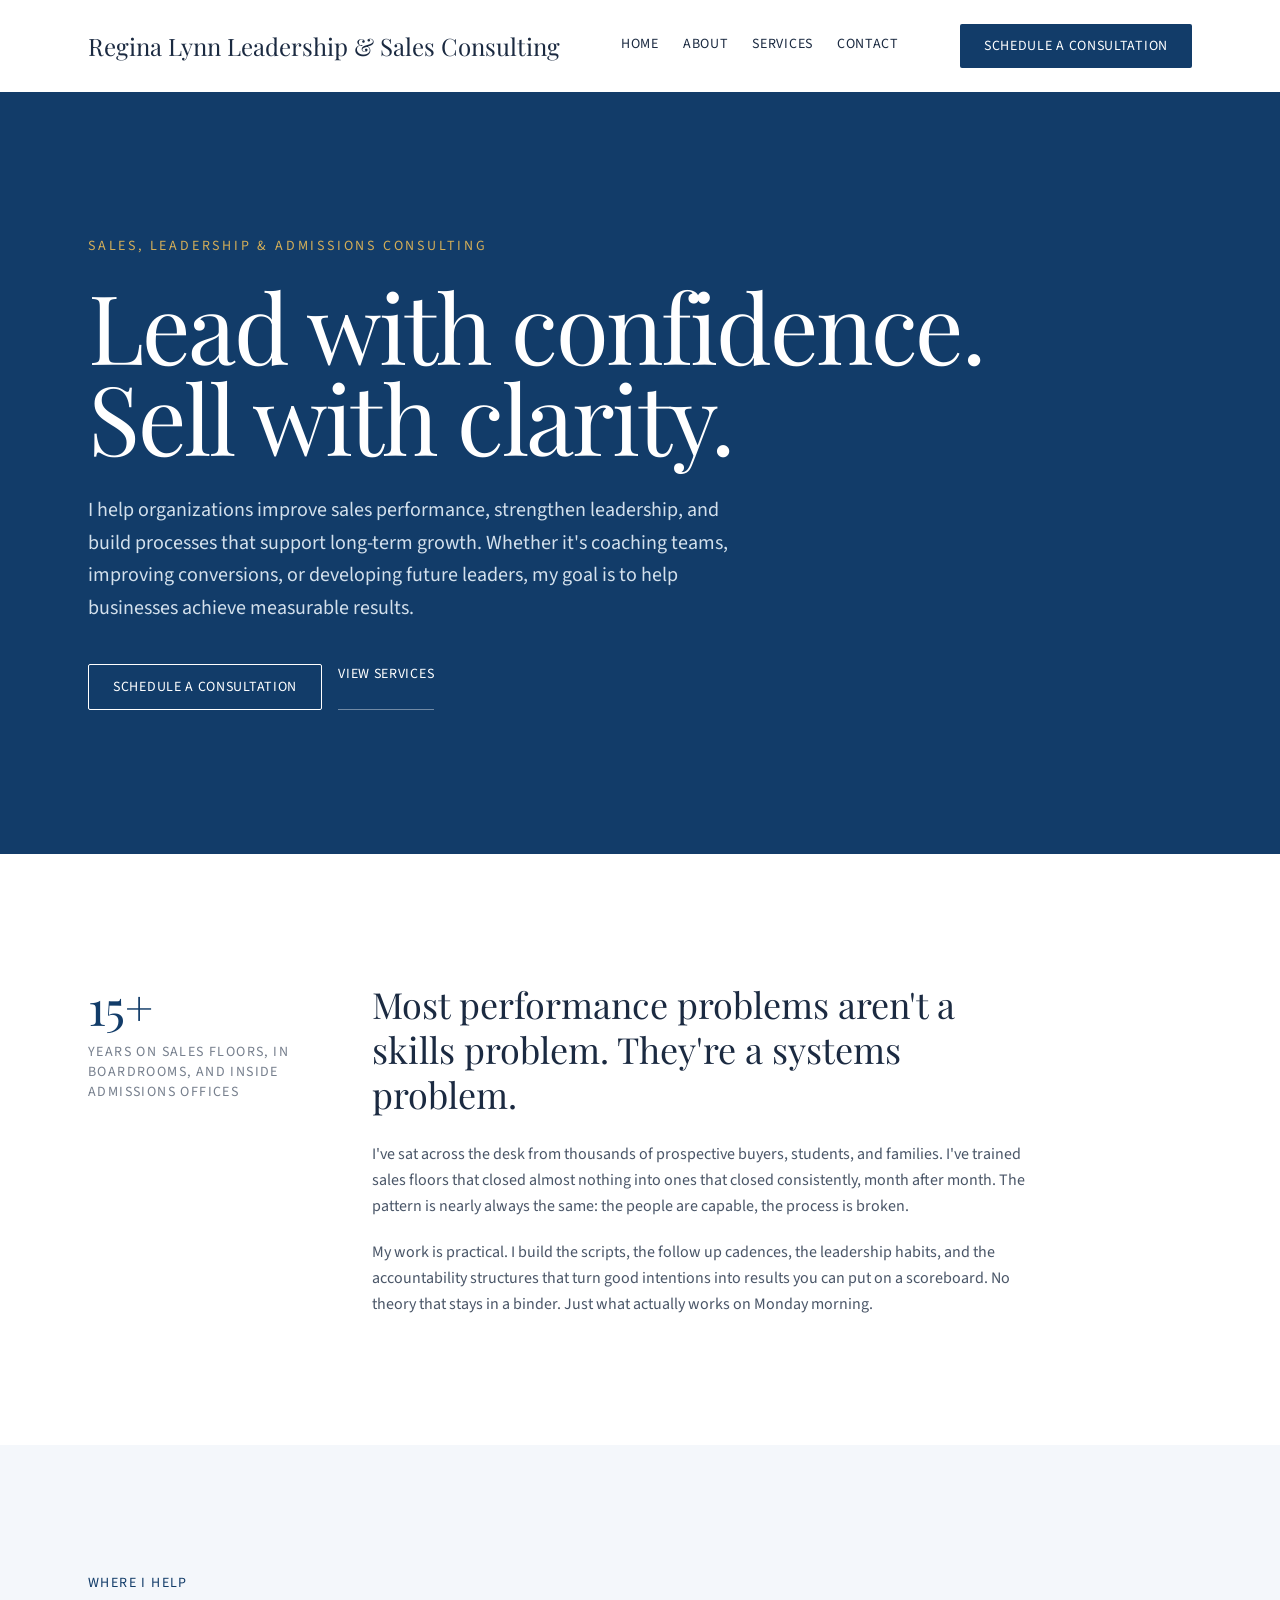
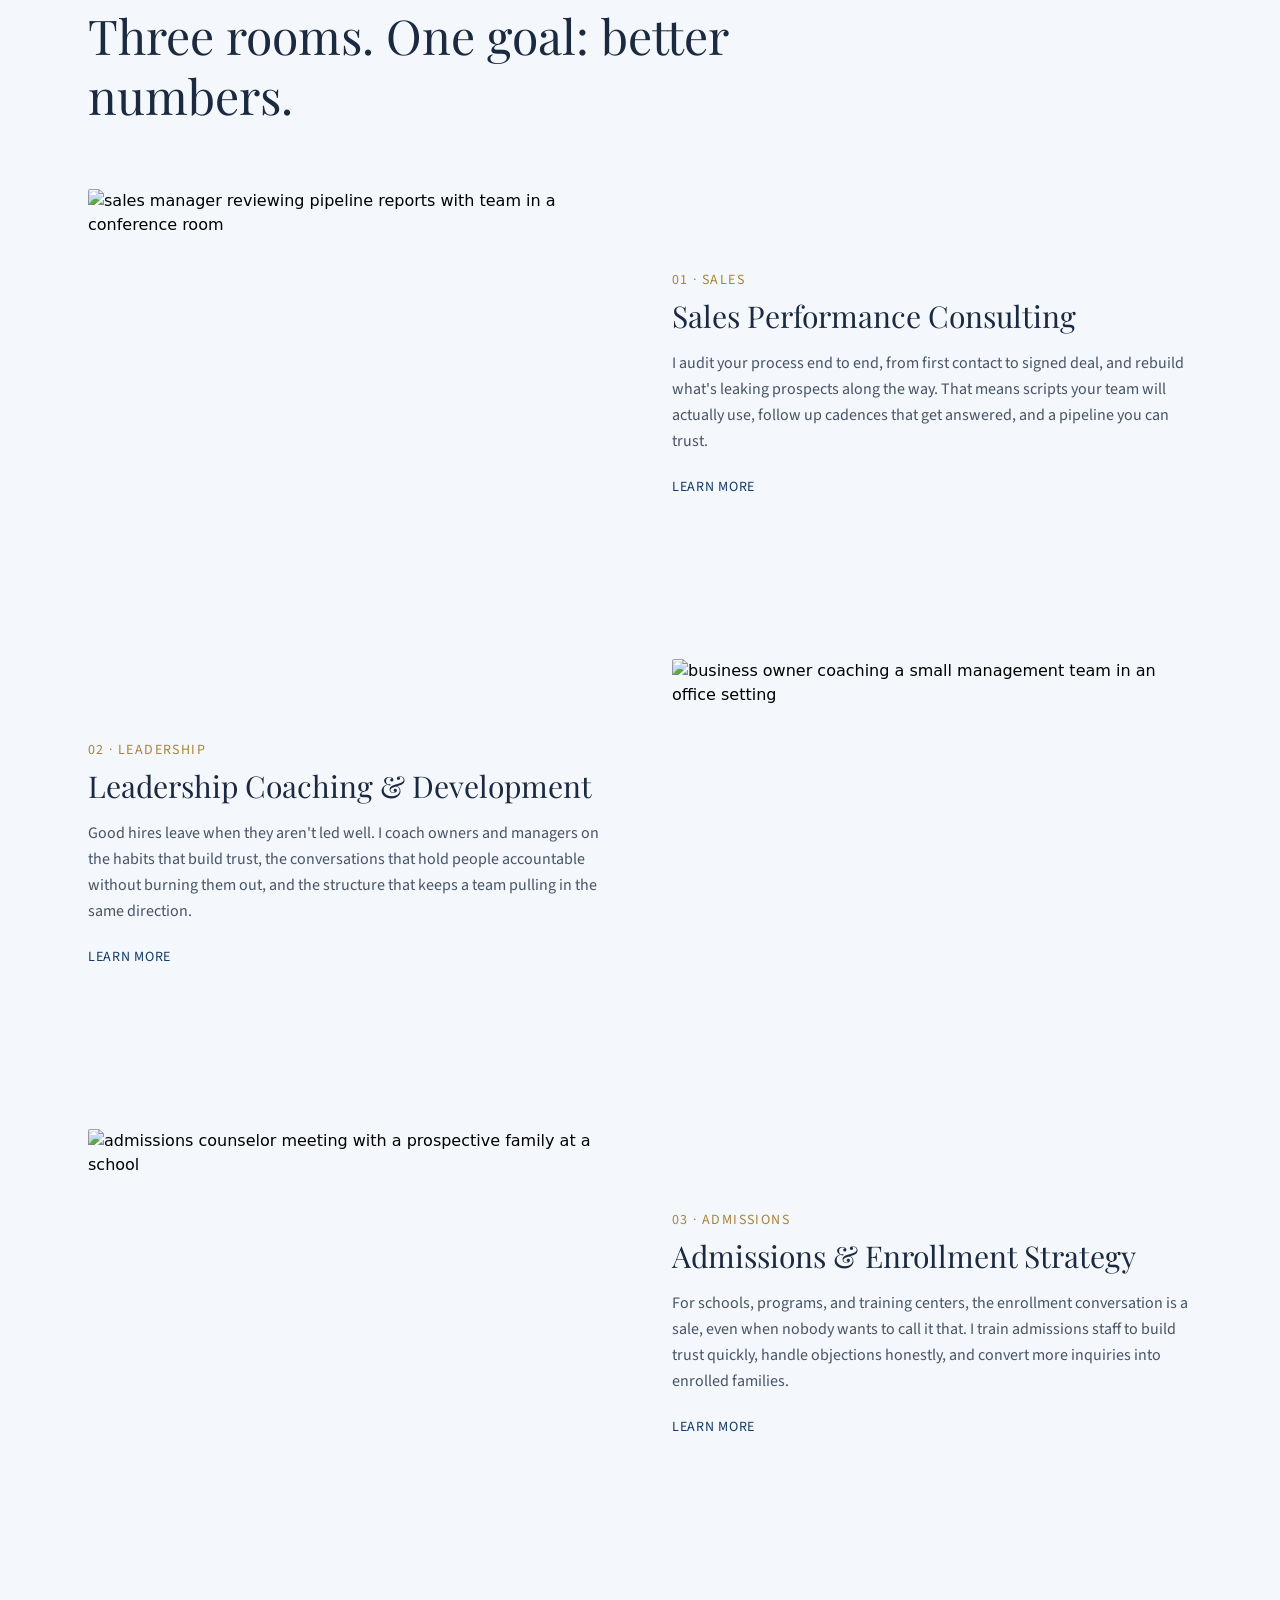
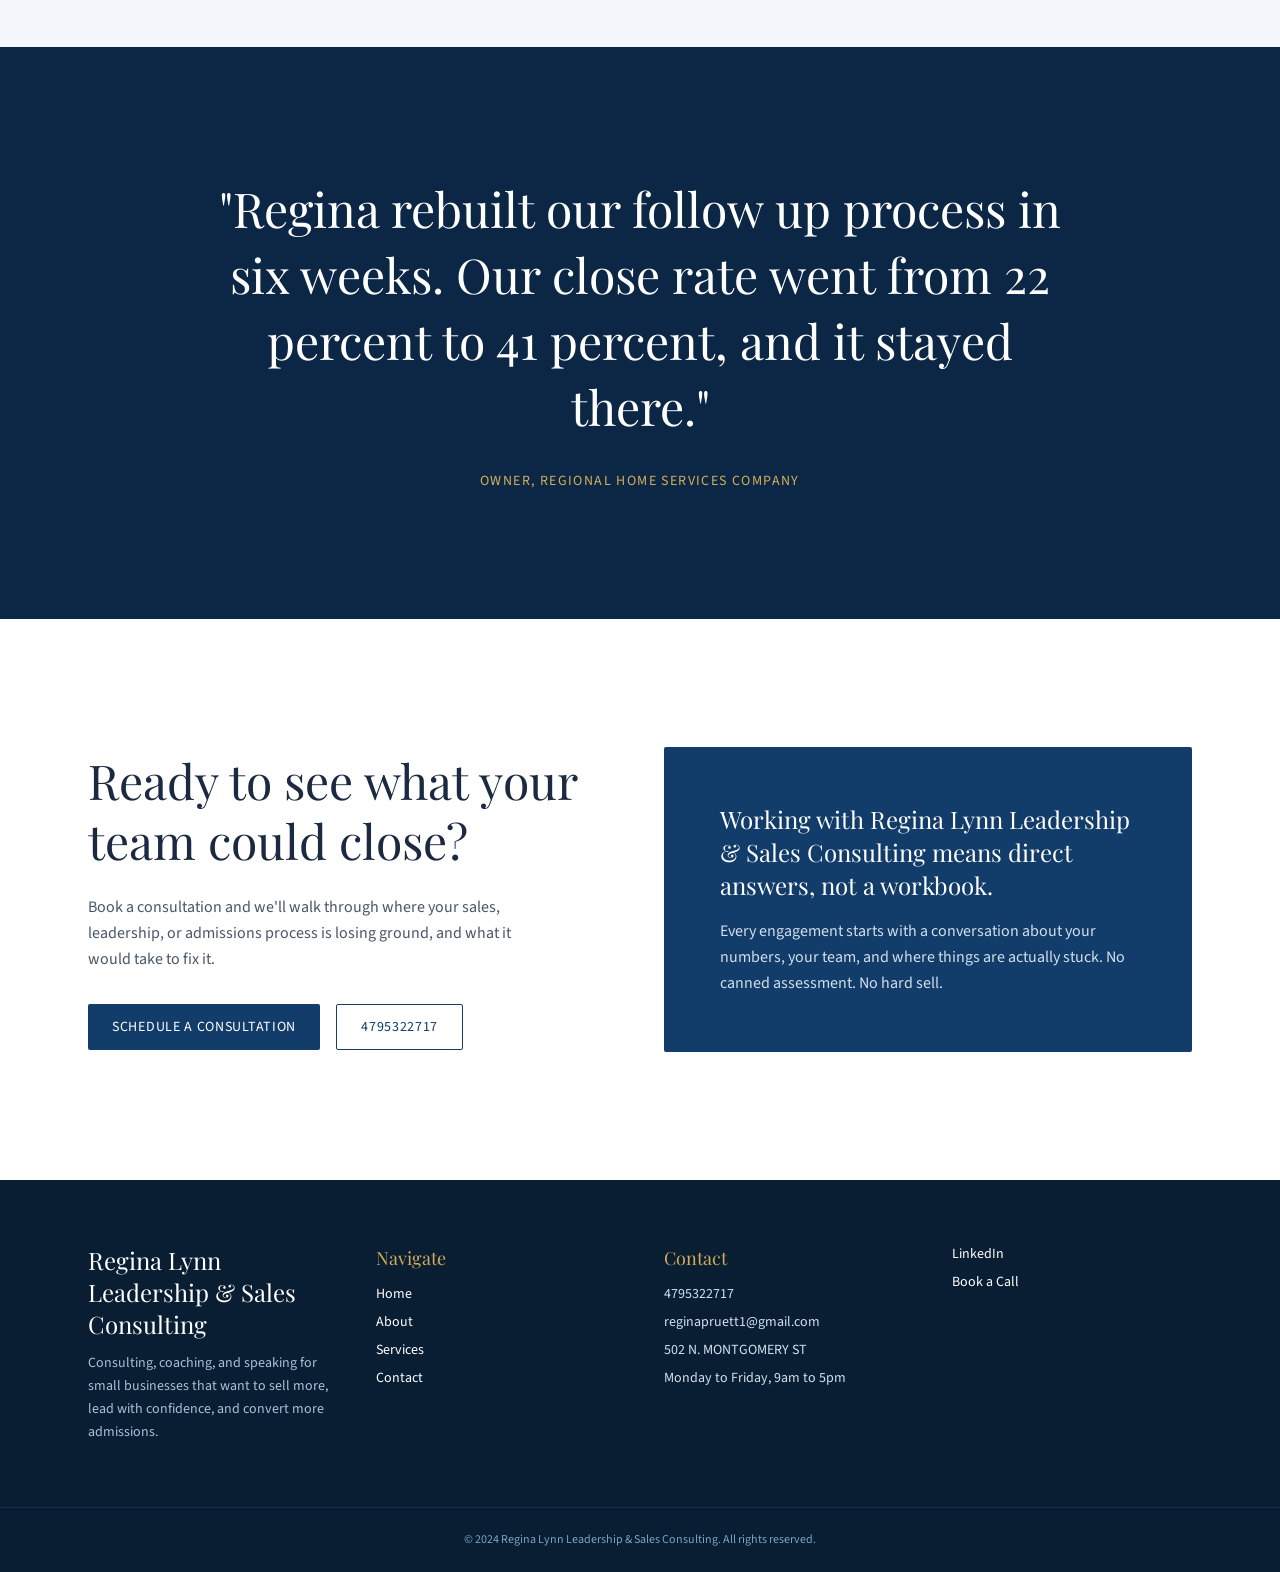
==== commit b04fde96: "Update copy on / via Tibly" ====
--- a/index.html
+++ b/index.html
@@ -41,7 +41,7 @@
       Lead with confidence.<br class="hidden sm:block"/> Sell with clarity.
     </h1>
     <p class="font-body text-lg md:text-xl text-brand-100 max-w-2xl mt-8 leading-relaxed">
-      I work with small business owners, sales teams, and admissions staff who want to close more, lead better, and stop leaving revenue on the table. Twenty years in the room, not just the classroom.
+      I help organizations improve sales performance, strengthen leadership, and build processes that support long-term growth. Whether it's coaching teams, improving conversions, or developing future leaders, my goal is to help businesses achieve measurable results.
     </p>
     <div class="flex flex-wrap gap-4 mt-10">
       <a href="/contact" class="btn-secondary">Schedule a Consultation</a>
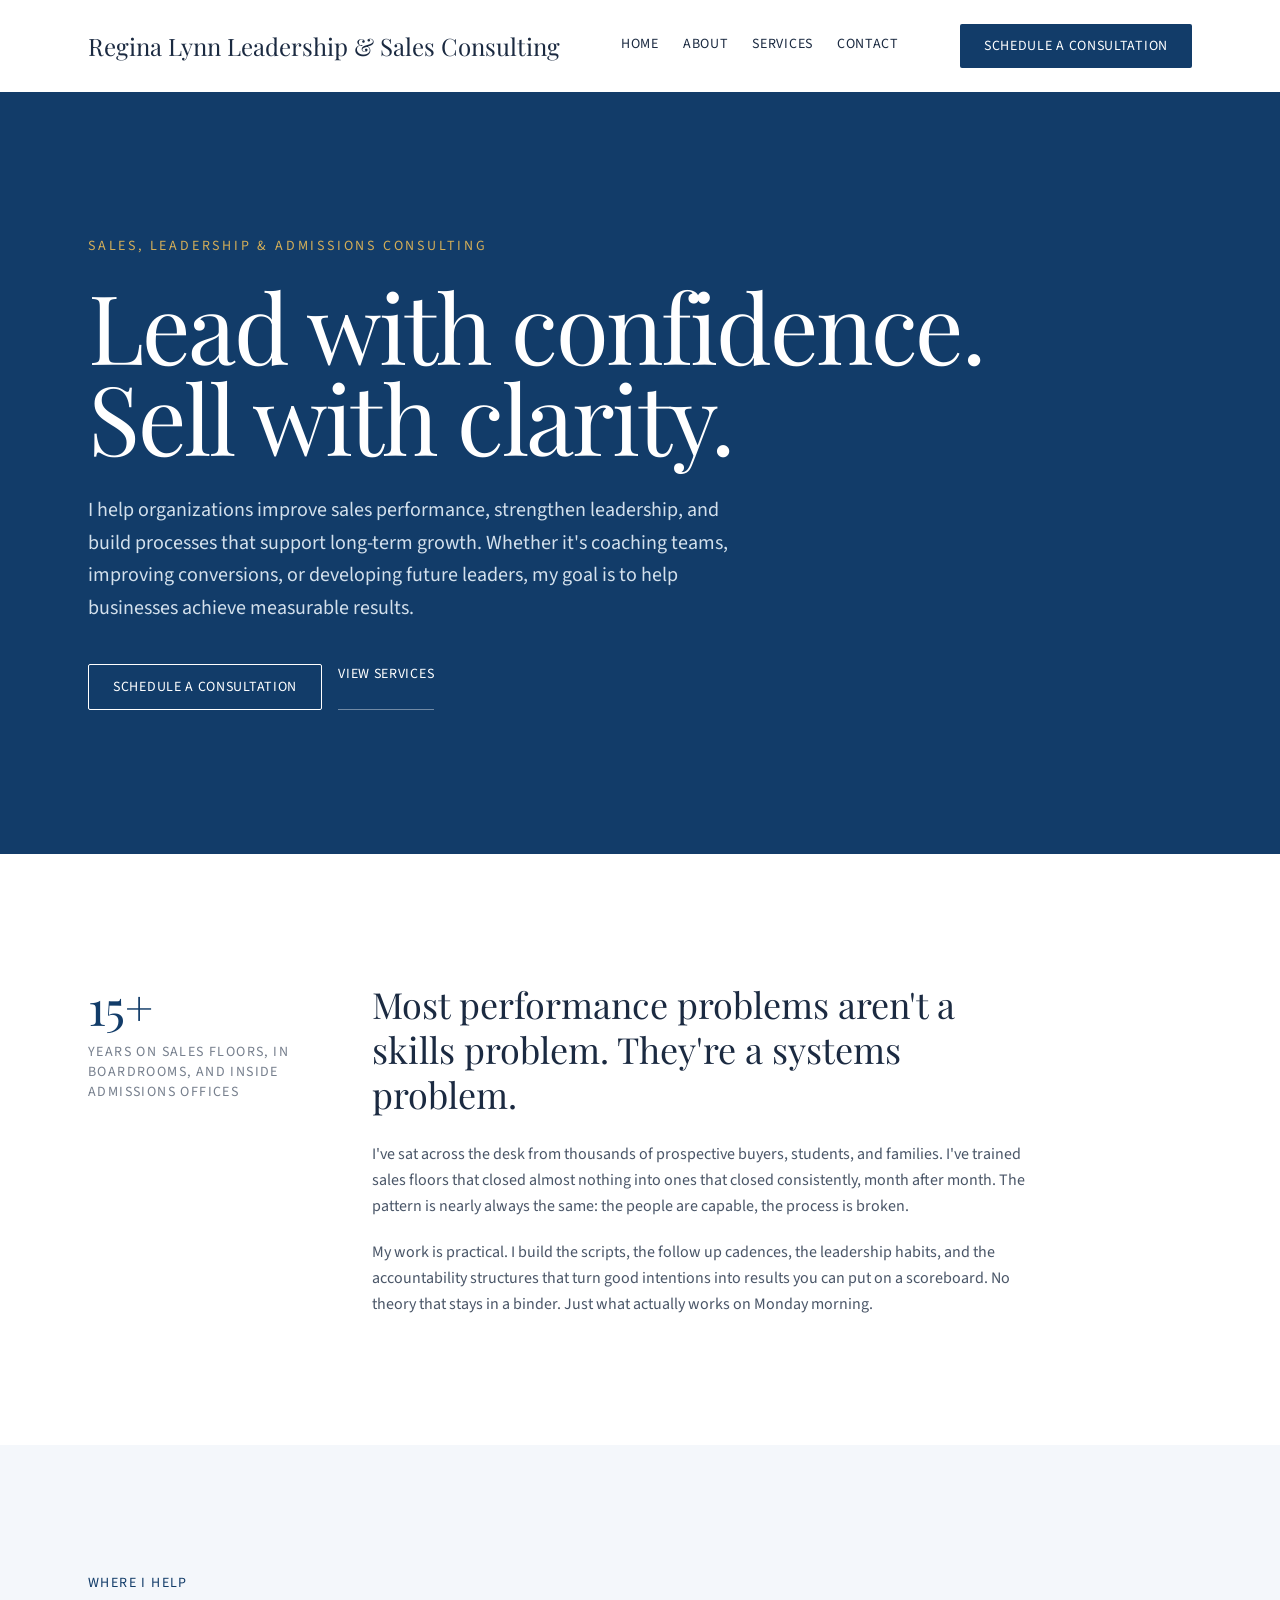
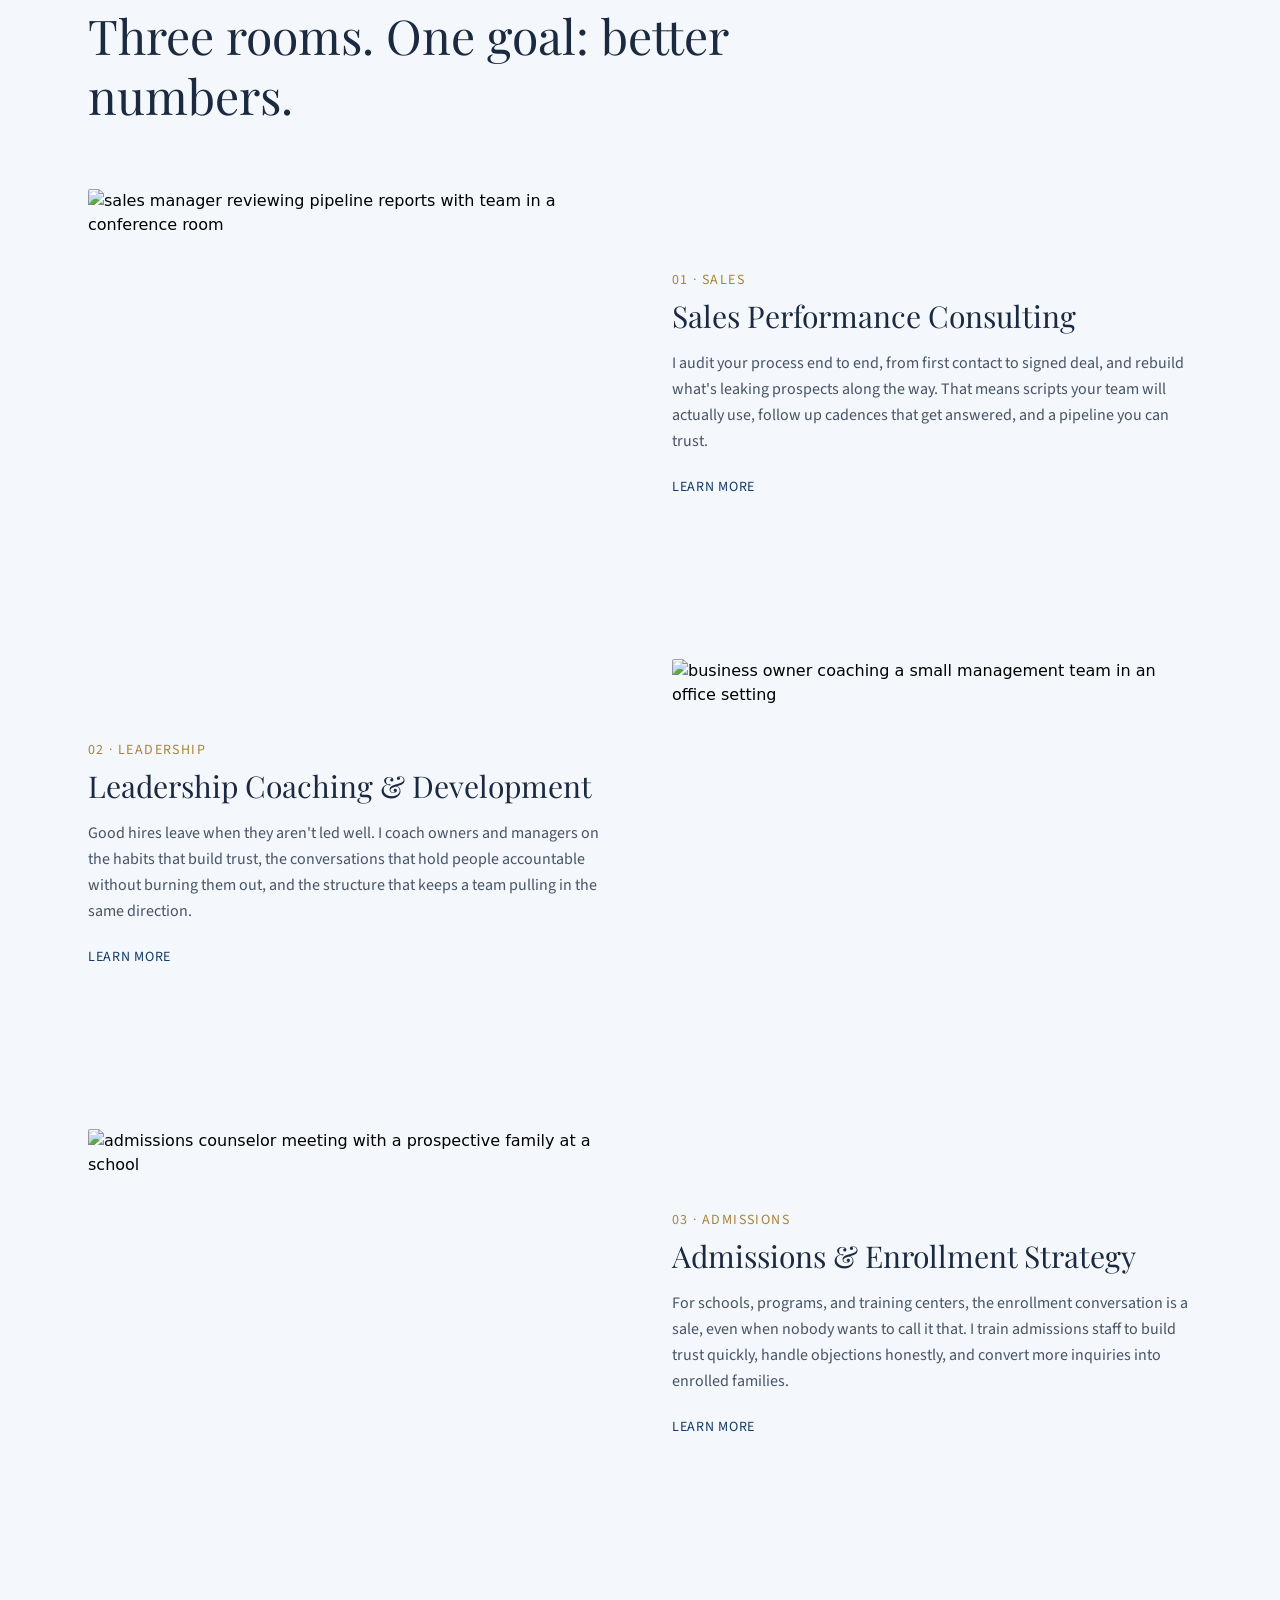
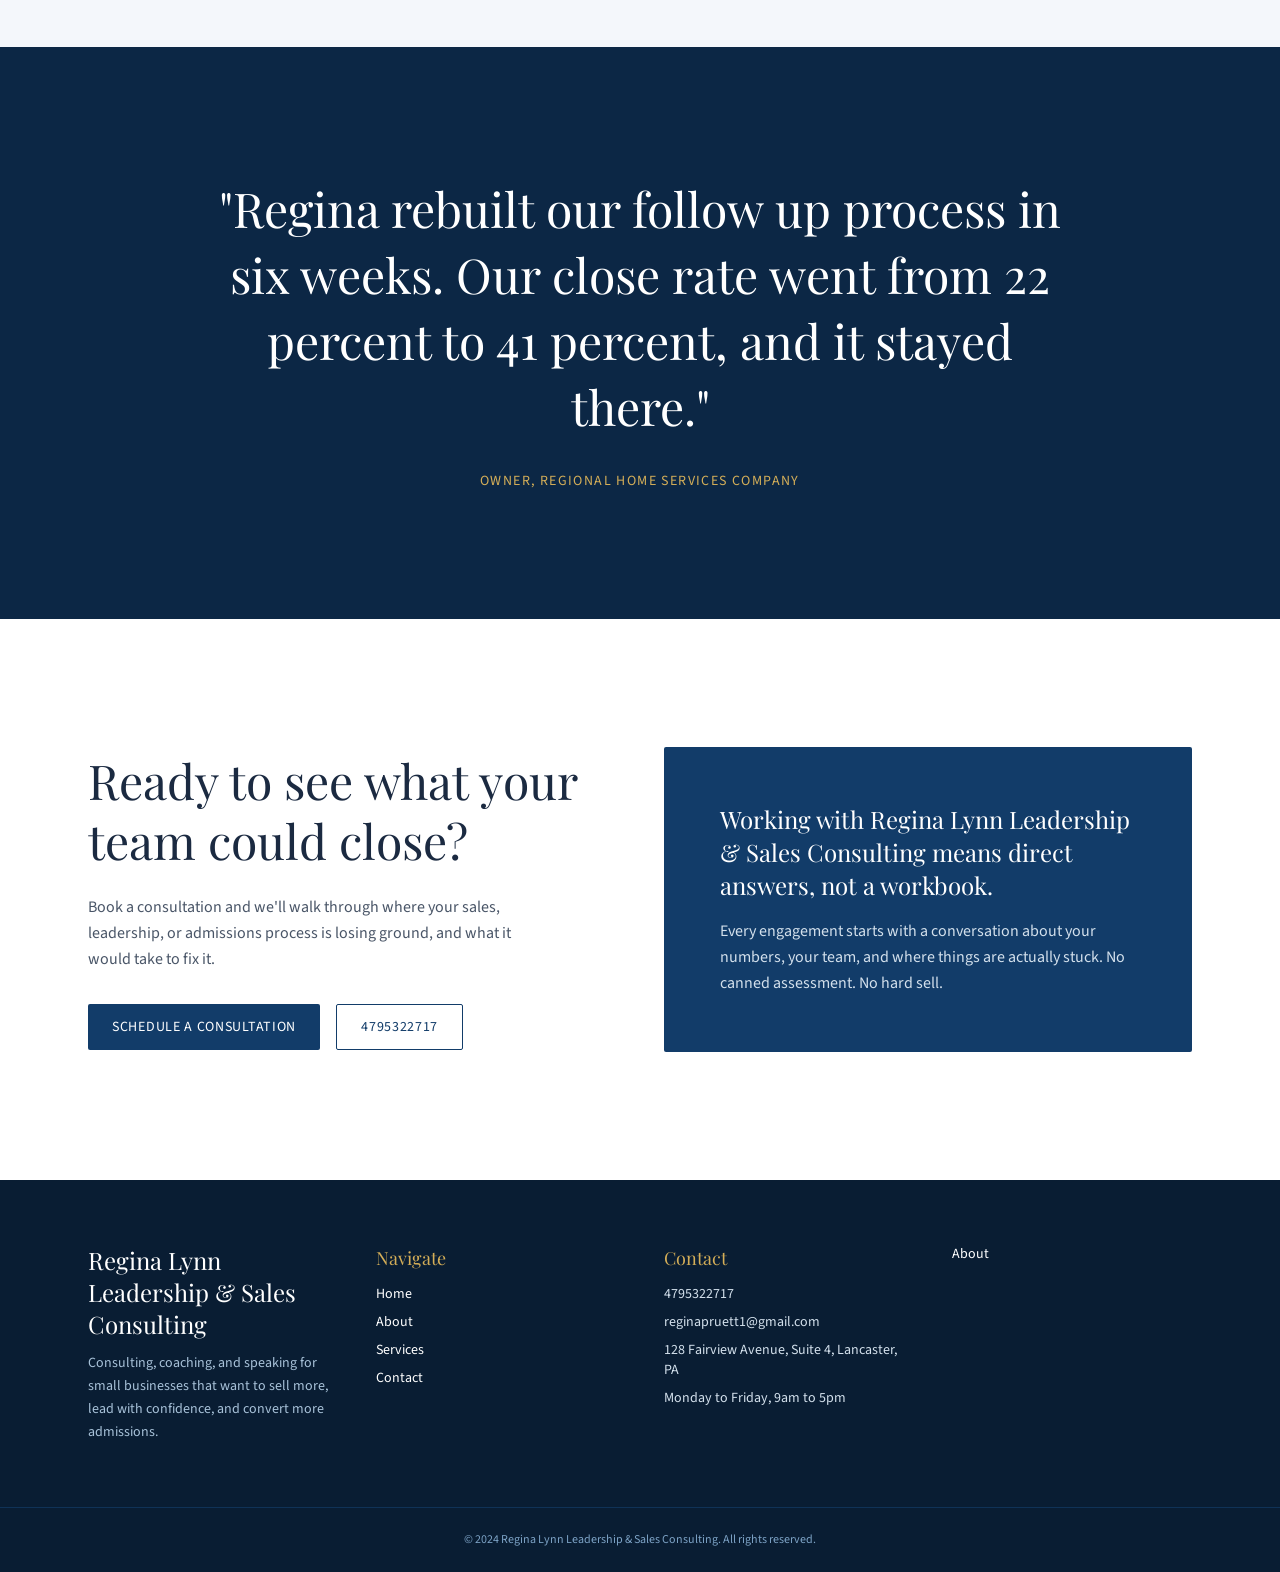
==== commit eb0cabb2: "Update contact details via Tibly" ====
--- a/index.html
+++ b/index.html
@@ -41,7 +41,7 @@
       Lead with confidence.<br class="hidden sm:block"/> Sell with clarity.
     </h1>
     <p class="font-body text-lg md:text-xl text-brand-100 max-w-2xl mt-8 leading-relaxed">
-      I help organizations improve sales performance, strengthen leadership, and build processes that support long-term growth. Whether it's coaching teams, improving conversions, or developing future leaders, my goal is to help businesses achieve measurable results.
+      I help organizations improve sales performance, strengthen leadership, and build processes that support long-term growth. Whether it&#39;s coaching teams, improving conversions, or developing future leaders, my goal is to help businesses achieve measurable results.
     </p>
     <div class="flex flex-wrap gap-4 mt-10">
       <a href="/contact" class="btn-secondary">Schedule a Consultation</a>
@@ -156,13 +156,12 @@
       <ul class="flex flex-col gap-2 font-body text-sm text-brand-100">
         <li><a href="tel:4795322717" data-tibly-field="phone" class="hover:text-accent-400 transition-colors duration-200">4795322717</a></li>
         <li><a href="mailto:reginapruett1@gmail.com" data-tibly-field="email" class="hover:text-accent-400 transition-colors duration-200">reginapruett1@gmail.com</a></li>
-        <li><span data-tibly-field="address">502 N. MONTGOMERY ST</span></li>
+        <li><span data-tibly-field="address">128 Fairview Avenue, Suite 4, Lancaster, PA</span></li>
         <li><span data-tibly-field="hours">Monday to Friday, 9am to 5pm</span></li>
       </ul>
     </div>
     <div data-tibly-field="links" class="flex flex-col gap-2 font-body text-sm">
-      <a href="https://linkedin.com" class="hover:text-accent-400 transition-colors duration-200">LinkedIn</a>
-      <a href="/contact" class="hover:text-accent-400 transition-colors duration-200">Book a Call</a>
+      About
     </div>
   </div>
   <div class="border-t border-brand-700 py-6 text-center font-body text-xs text-brand-300">
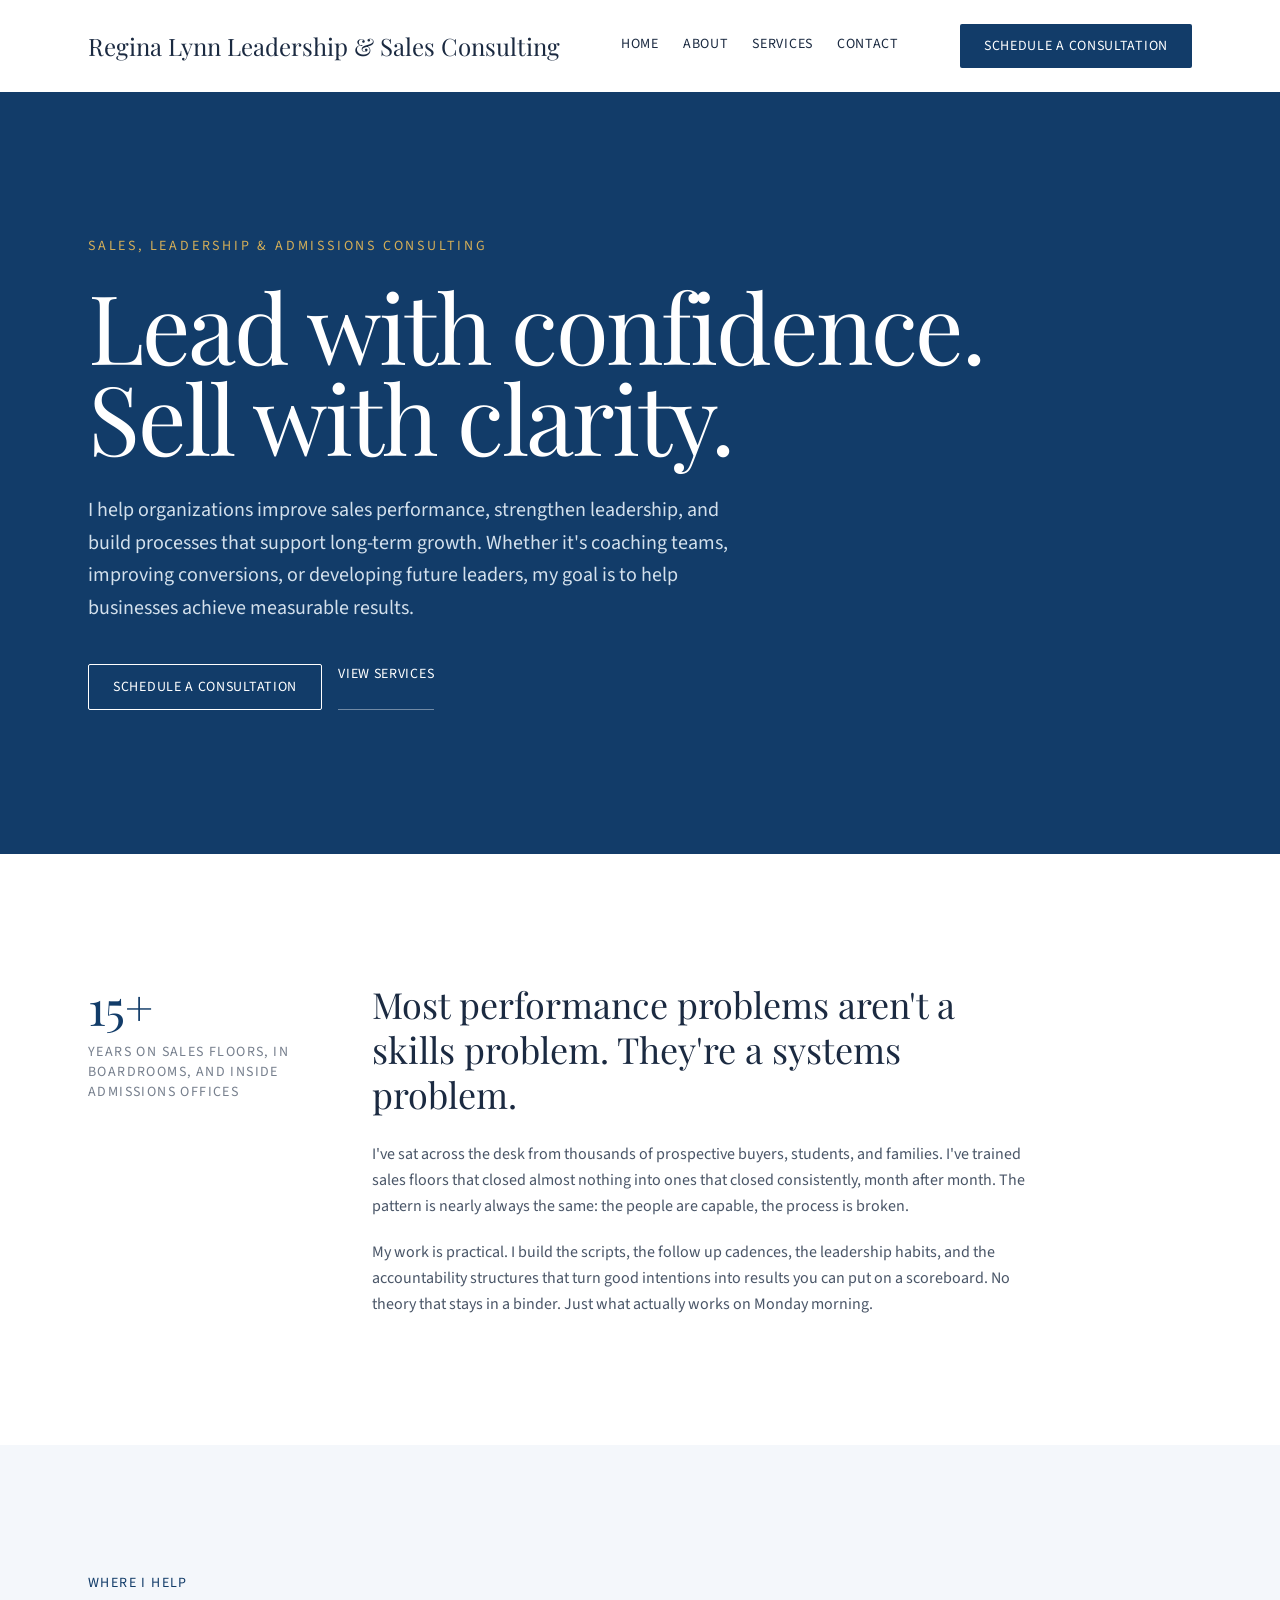
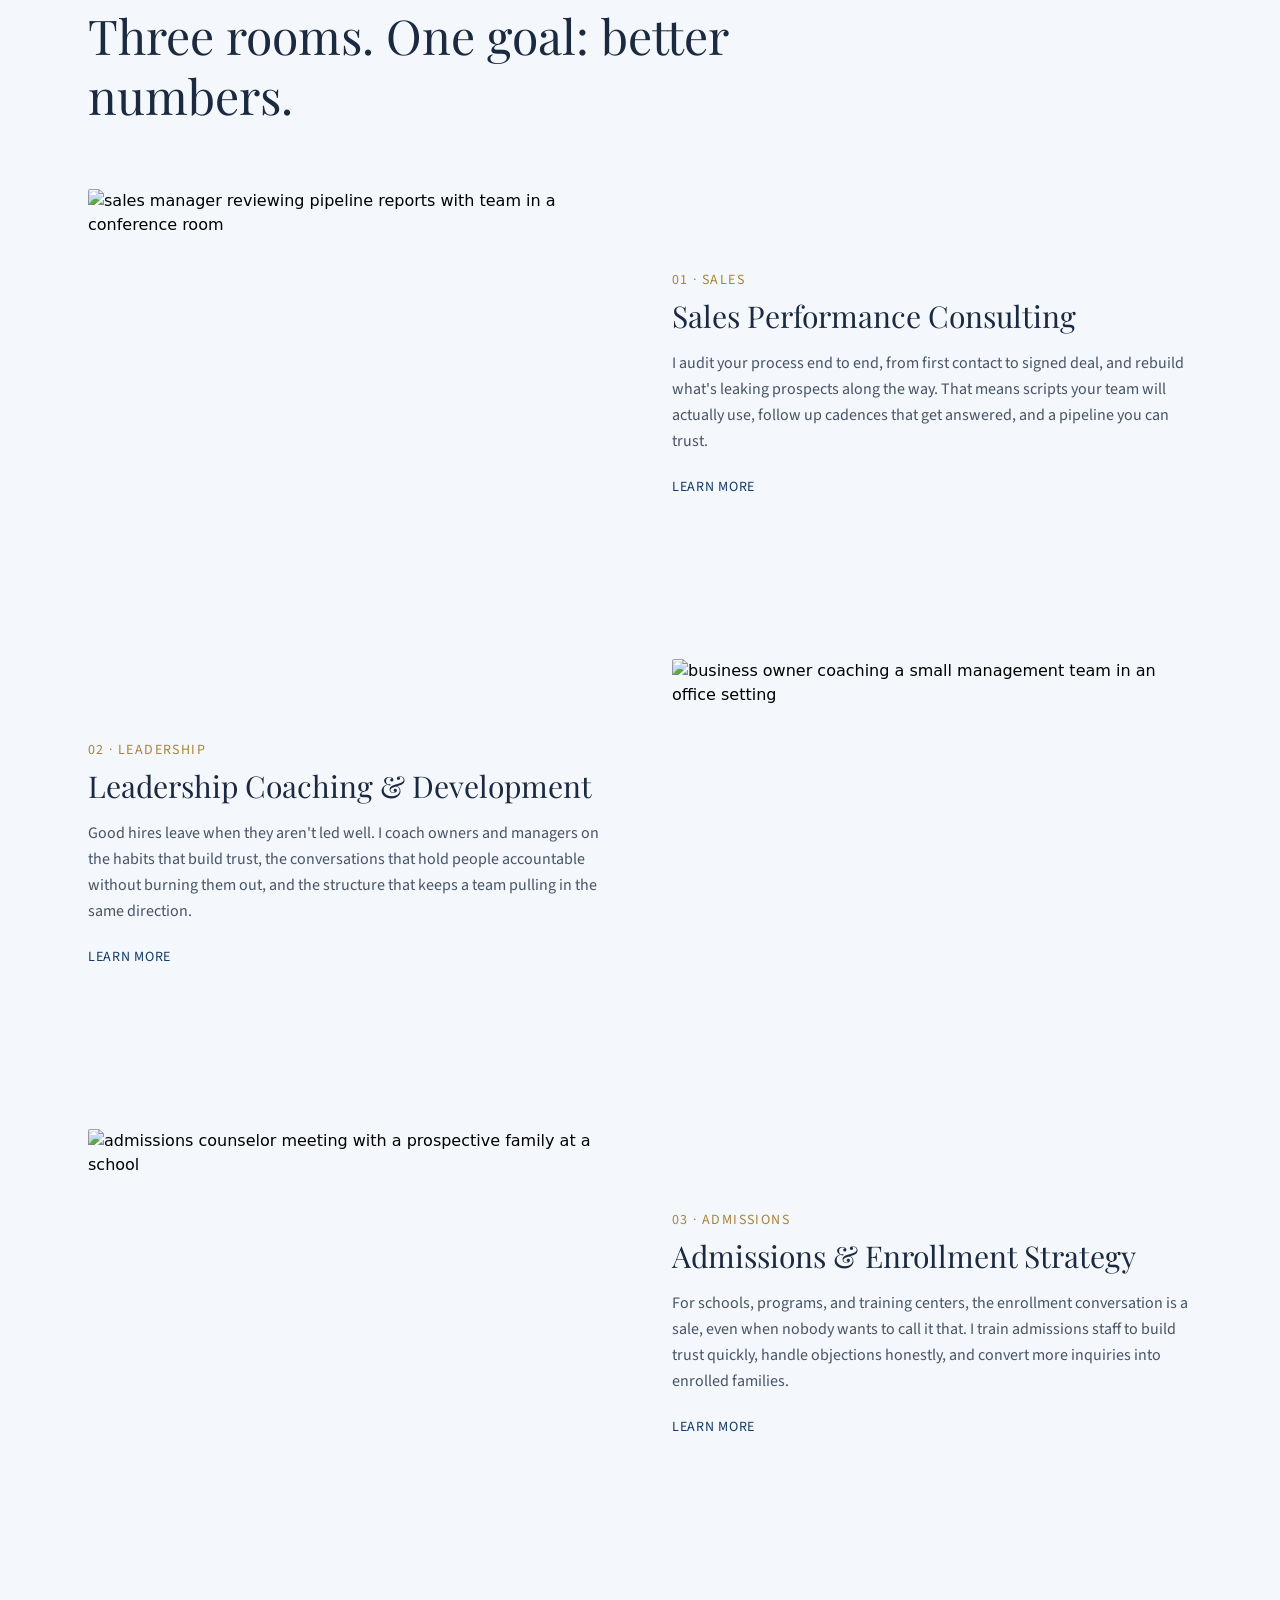
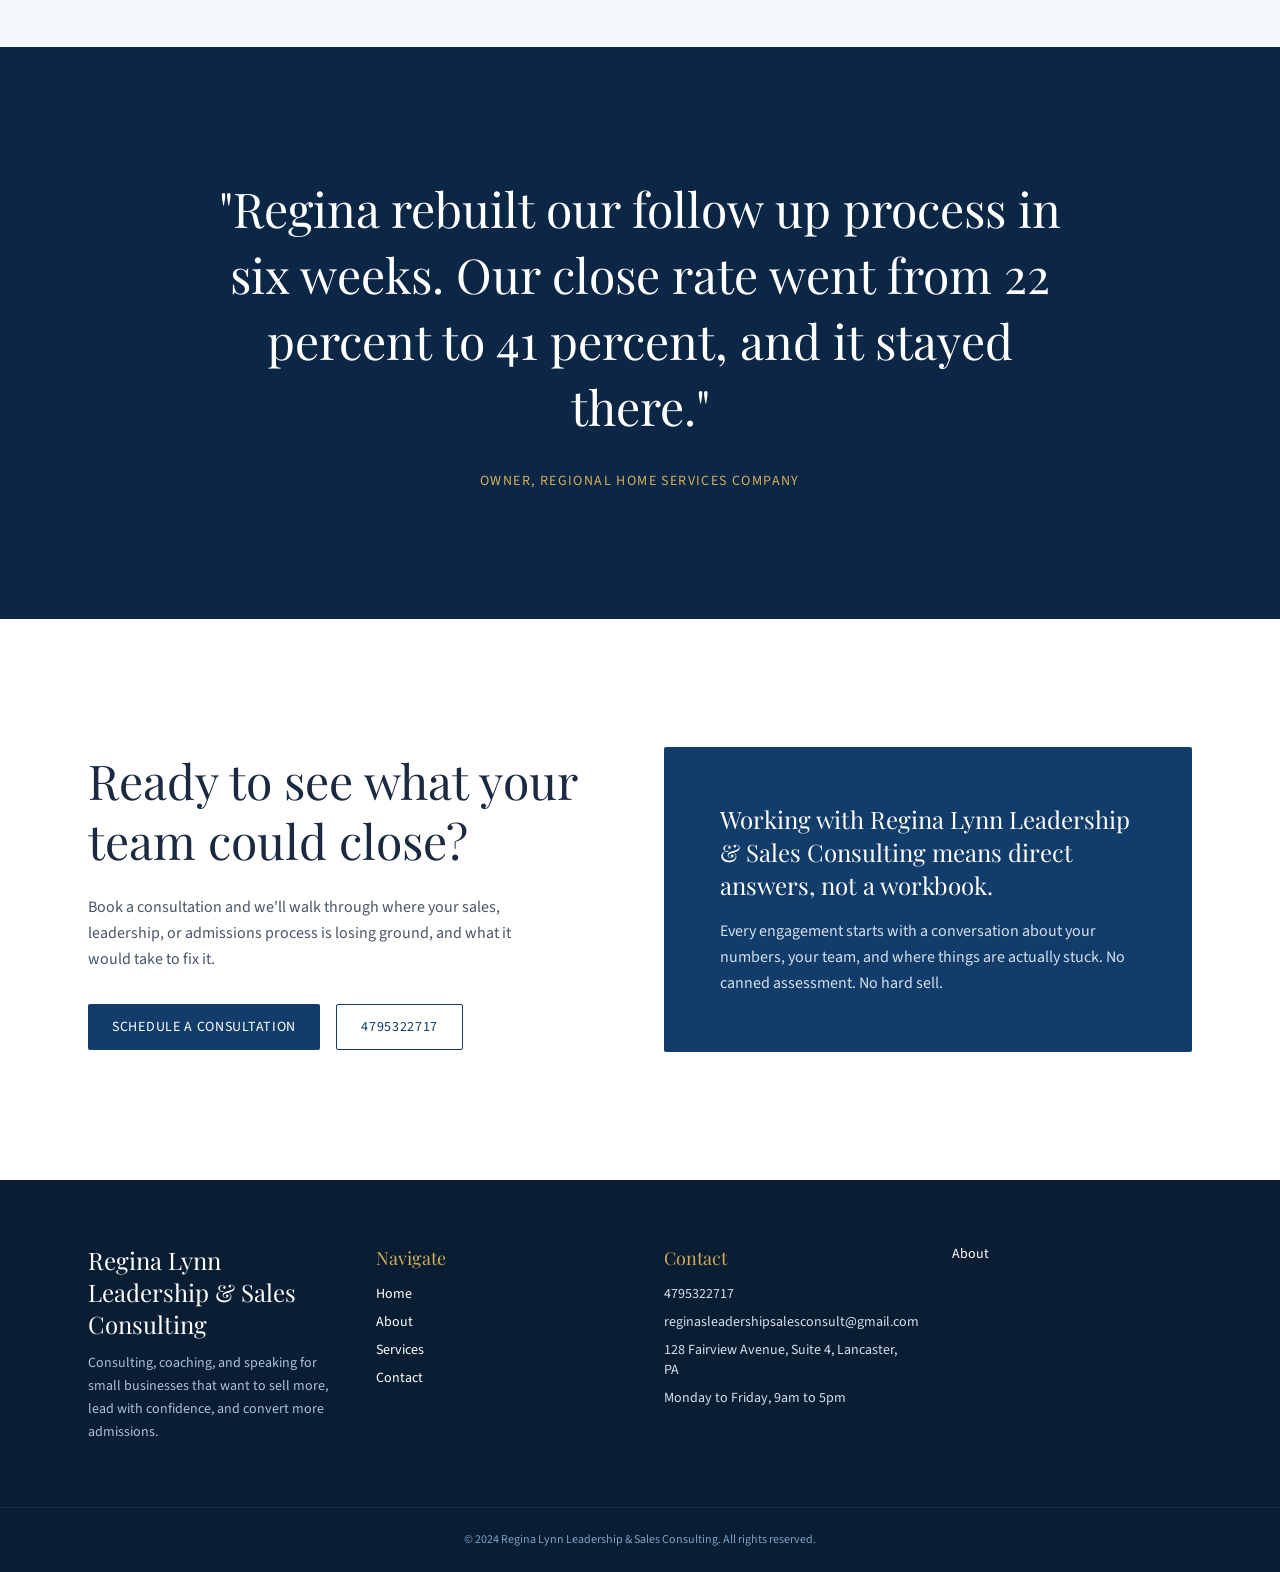
==== commit c94b2341: "Update contact details via Tibly" ====
--- a/index.html
+++ b/index.html
@@ -155,7 +155,7 @@
       <p class="font-display text-lg mb-3 text-accent-400">Contact</p>
       <ul class="flex flex-col gap-2 font-body text-sm text-brand-100">
         <li><a href="tel:4795322717" data-tibly-field="phone" class="hover:text-accent-400 transition-colors duration-200">4795322717</a></li>
-        <li><a href="mailto:reginapruett1@gmail.com" data-tibly-field="email" class="hover:text-accent-400 transition-colors duration-200">reginapruett1@gmail.com</a></li>
+        <li><a href="mailto:reginasleadershipsalesconsult@gmail.com" data-tibly-field="email" class="hover:text-accent-400 transition-colors duration-200">reginasleadershipsalesconsult@gmail.com</a></li>
         <li><span data-tibly-field="address">128 Fairview Avenue, Suite 4, Lancaster, PA</span></li>
         <li><span data-tibly-field="hours">Monday to Friday, 9am to 5pm</span></li>
       </ul>
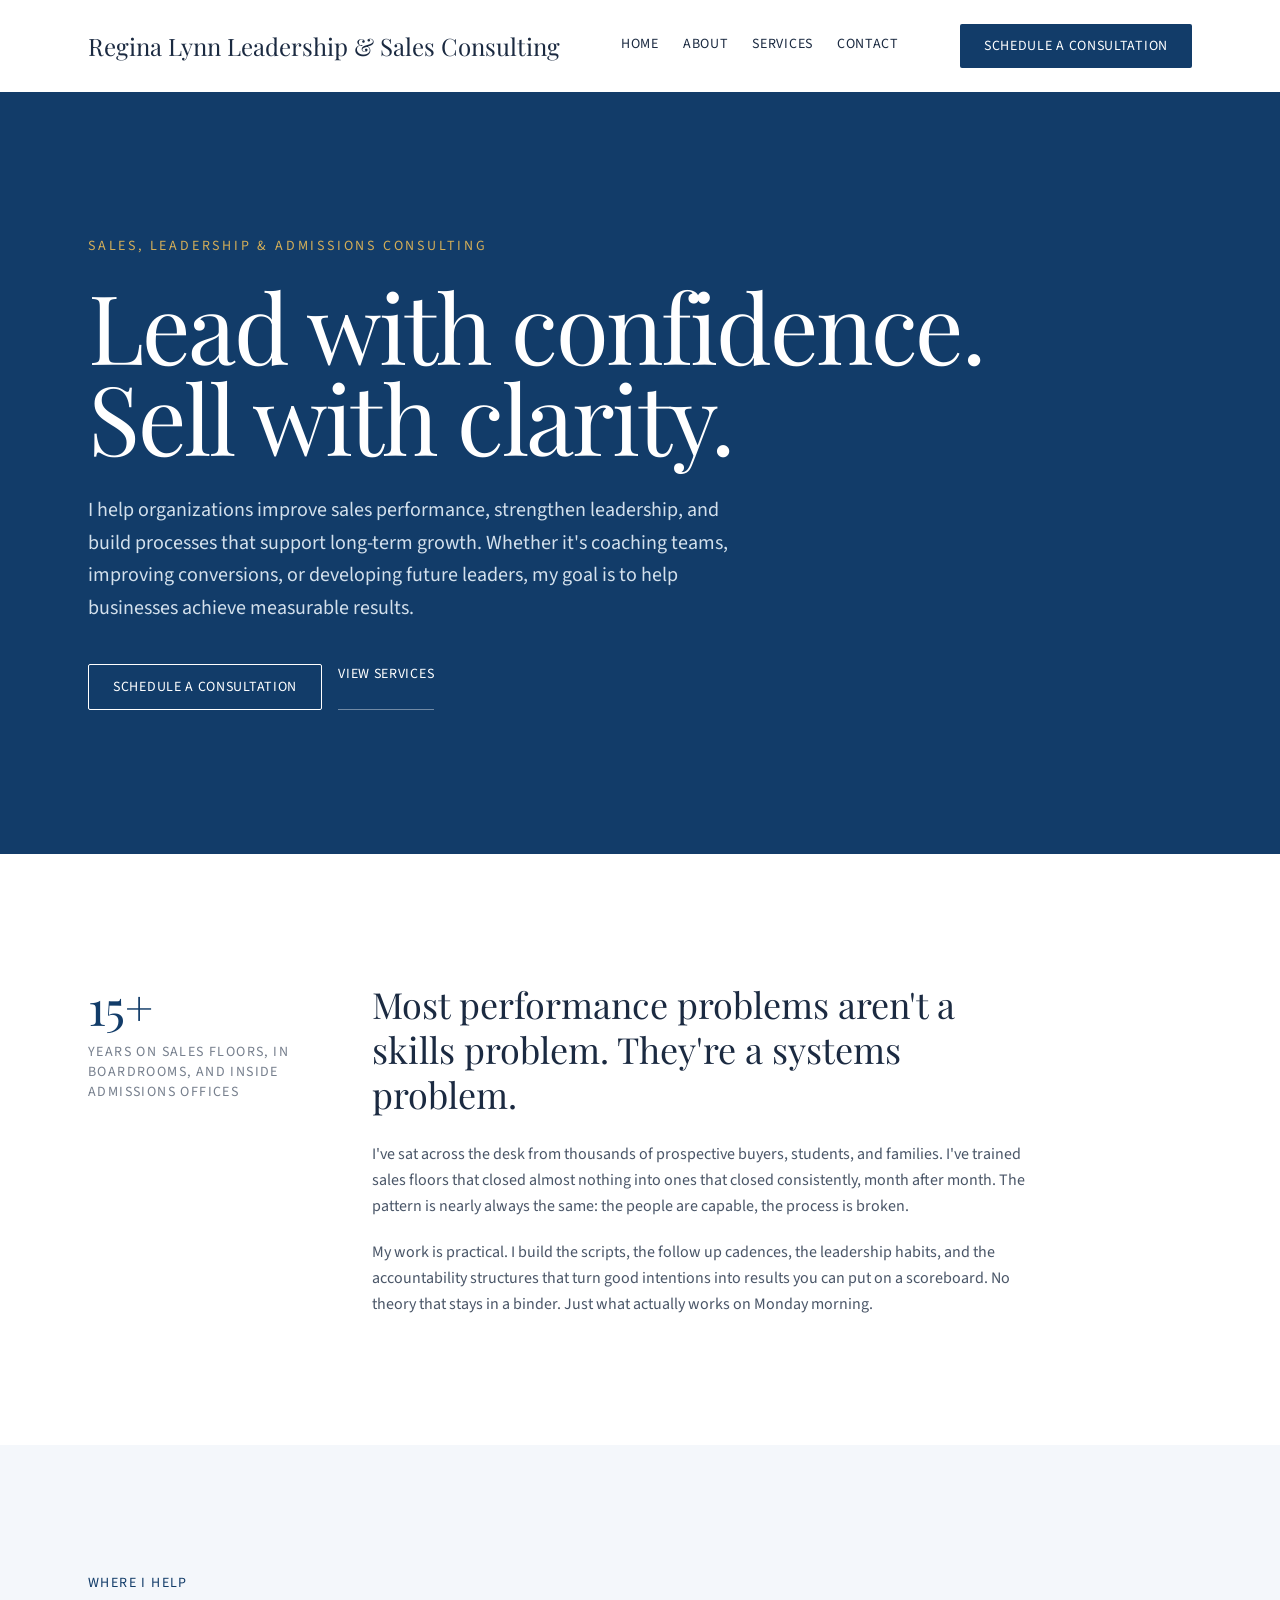
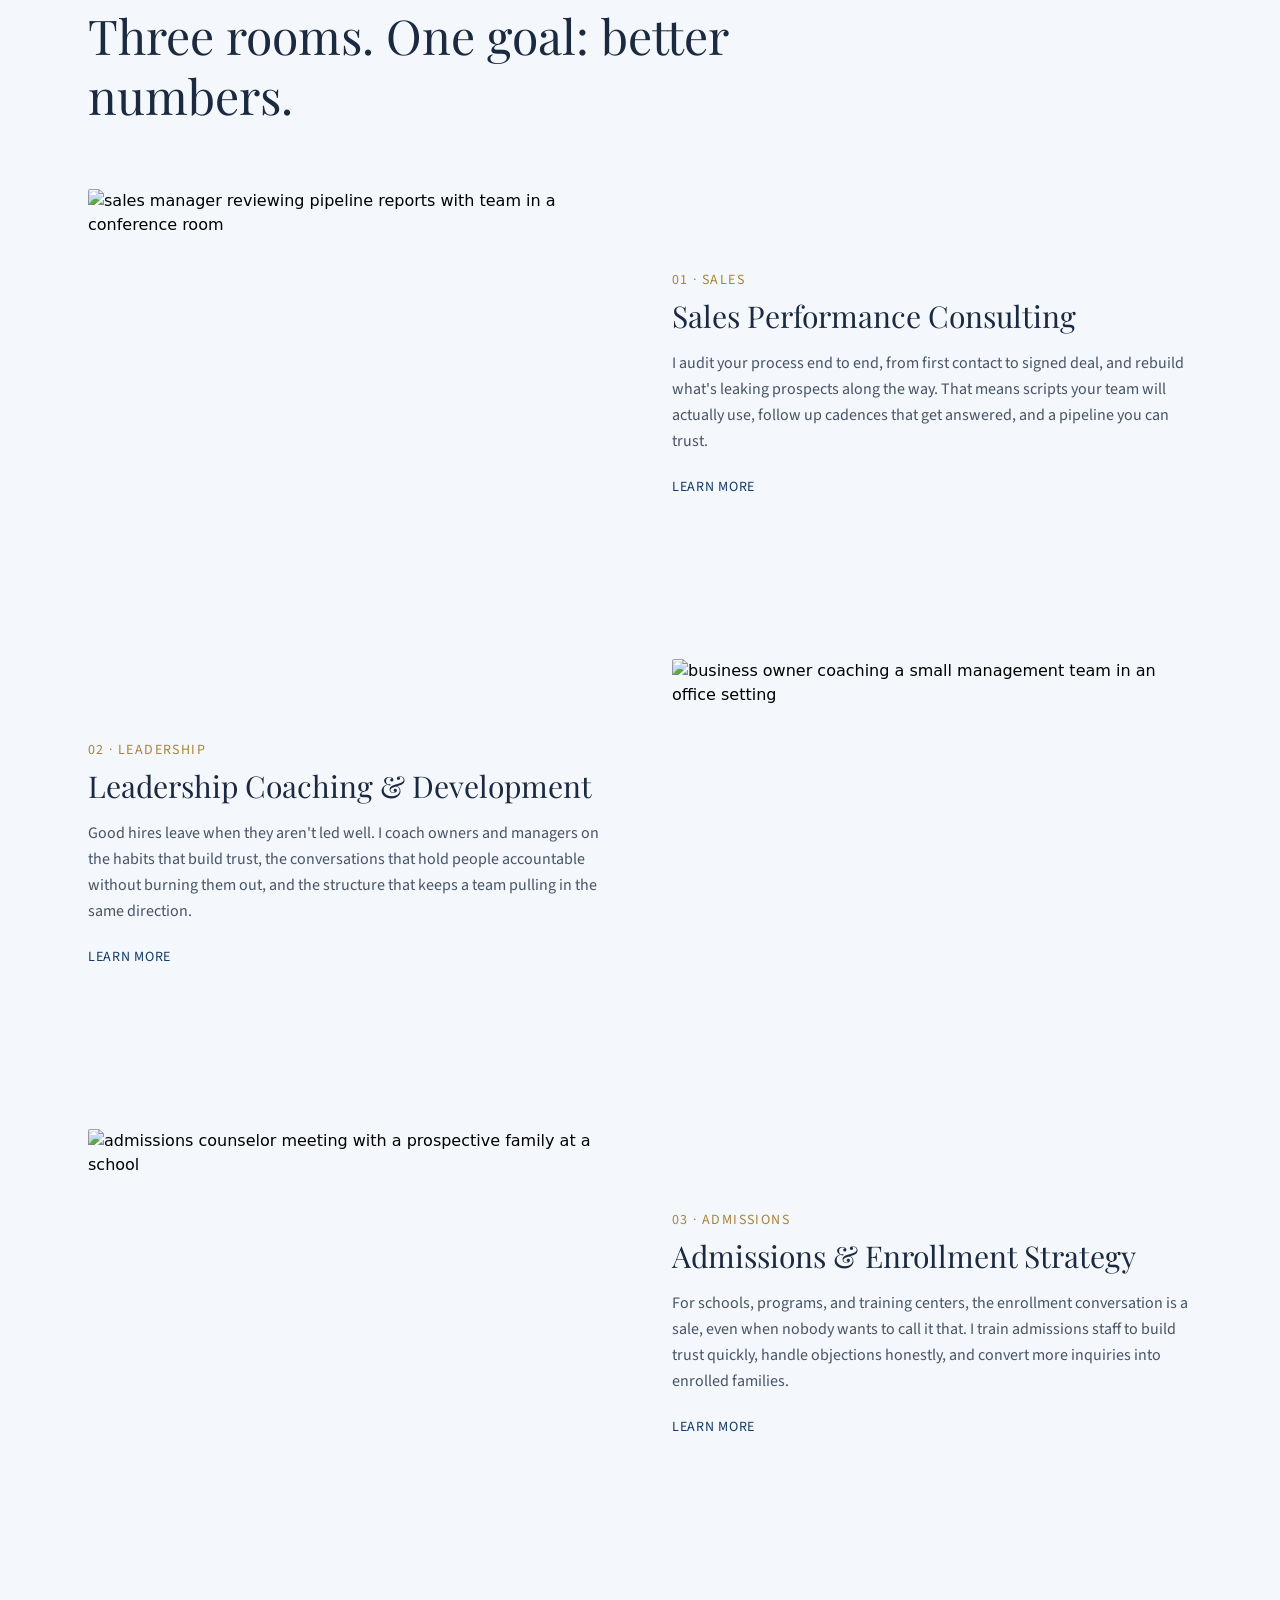
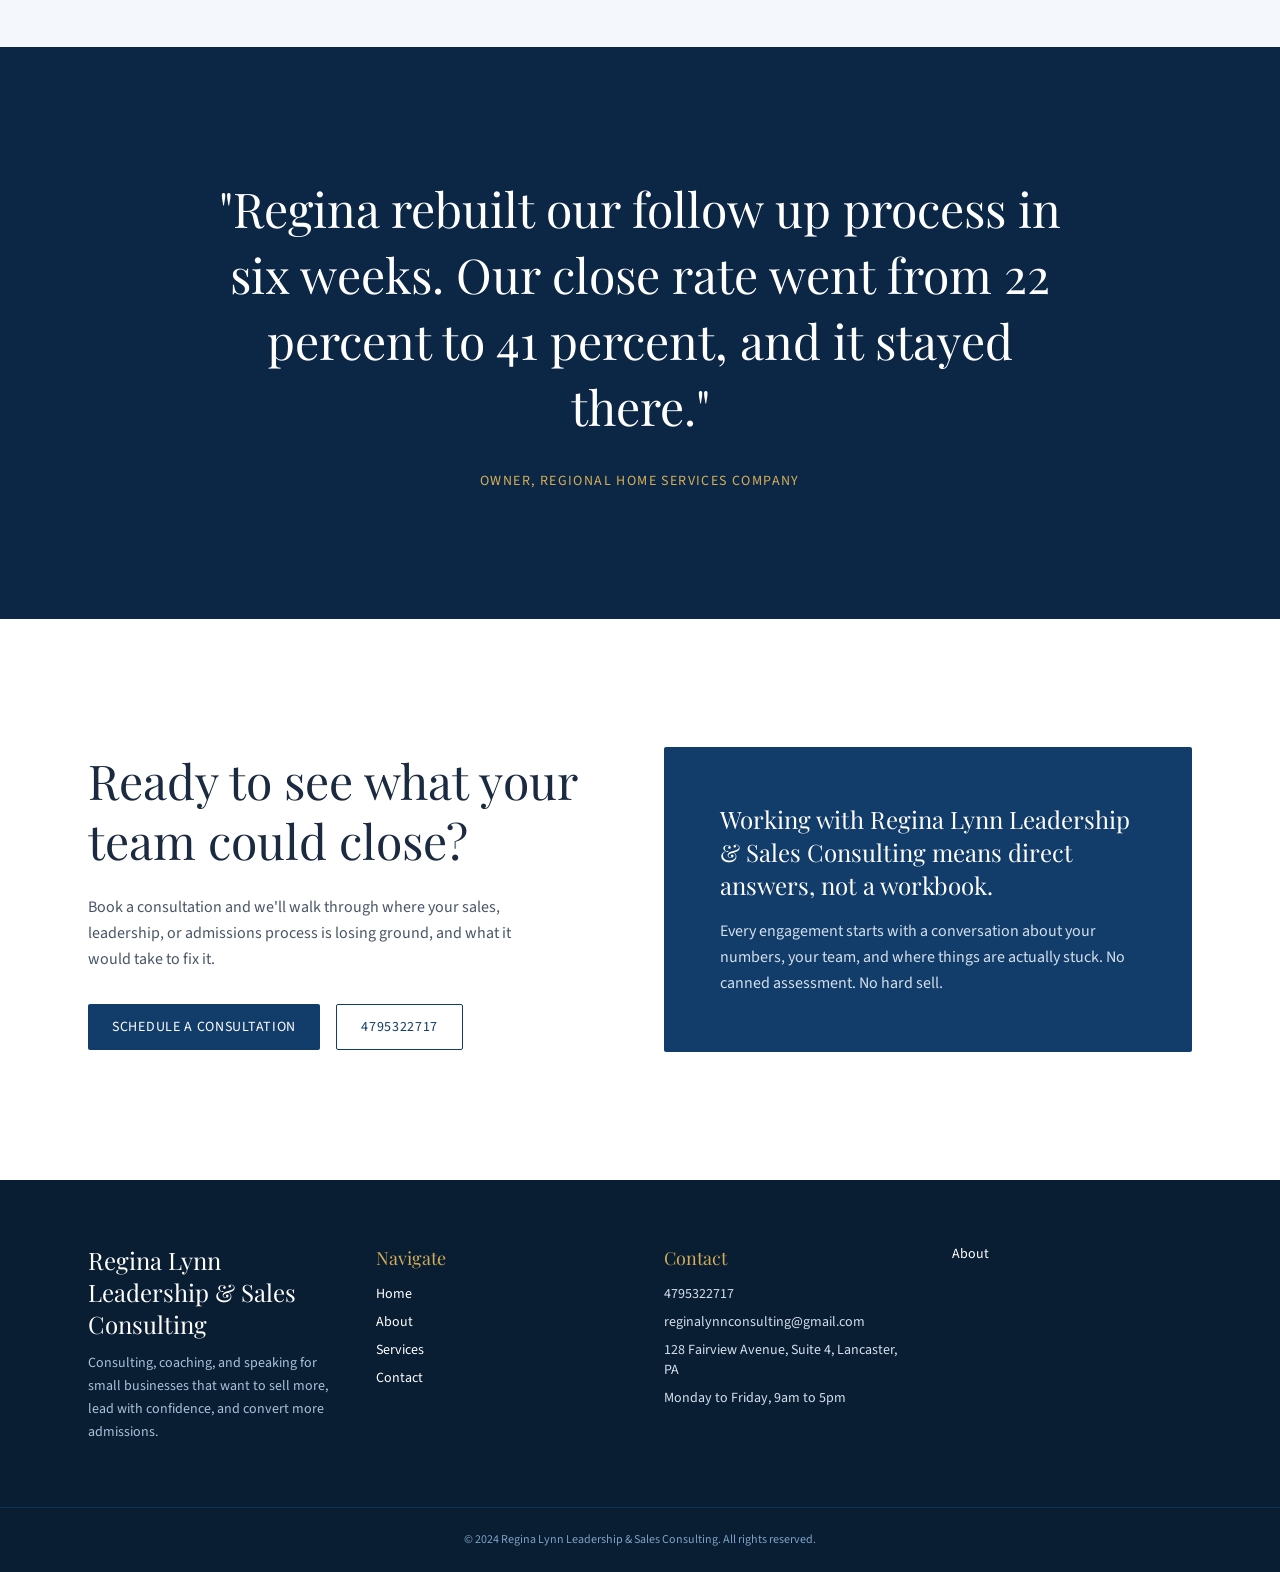
==== commit 7267eac8: "Update contact details via Tibly" ====
--- a/index.html
+++ b/index.html
@@ -155,7 +155,7 @@
       <p class="font-display text-lg mb-3 text-accent-400">Contact</p>
       <ul class="flex flex-col gap-2 font-body text-sm text-brand-100">
         <li><a href="tel:4795322717" data-tibly-field="phone" class="hover:text-accent-400 transition-colors duration-200">4795322717</a></li>
-        <li><a href="mailto:reginasleadershipsalesconsult@gmail.com" data-tibly-field="email" class="hover:text-accent-400 transition-colors duration-200">reginasleadershipsalesconsult@gmail.com</a></li>
+        <li><a href="mailto:reginalynnconsulting@gmail.com" data-tibly-field="email" class="hover:text-accent-400 transition-colors duration-200">reginalynnconsulting@gmail.com</a></li>
         <li><span data-tibly-field="address">128 Fairview Avenue, Suite 4, Lancaster, PA</span></li>
         <li><span data-tibly-field="hours">Monday to Friday, 9am to 5pm</span></li>
       </ul>
